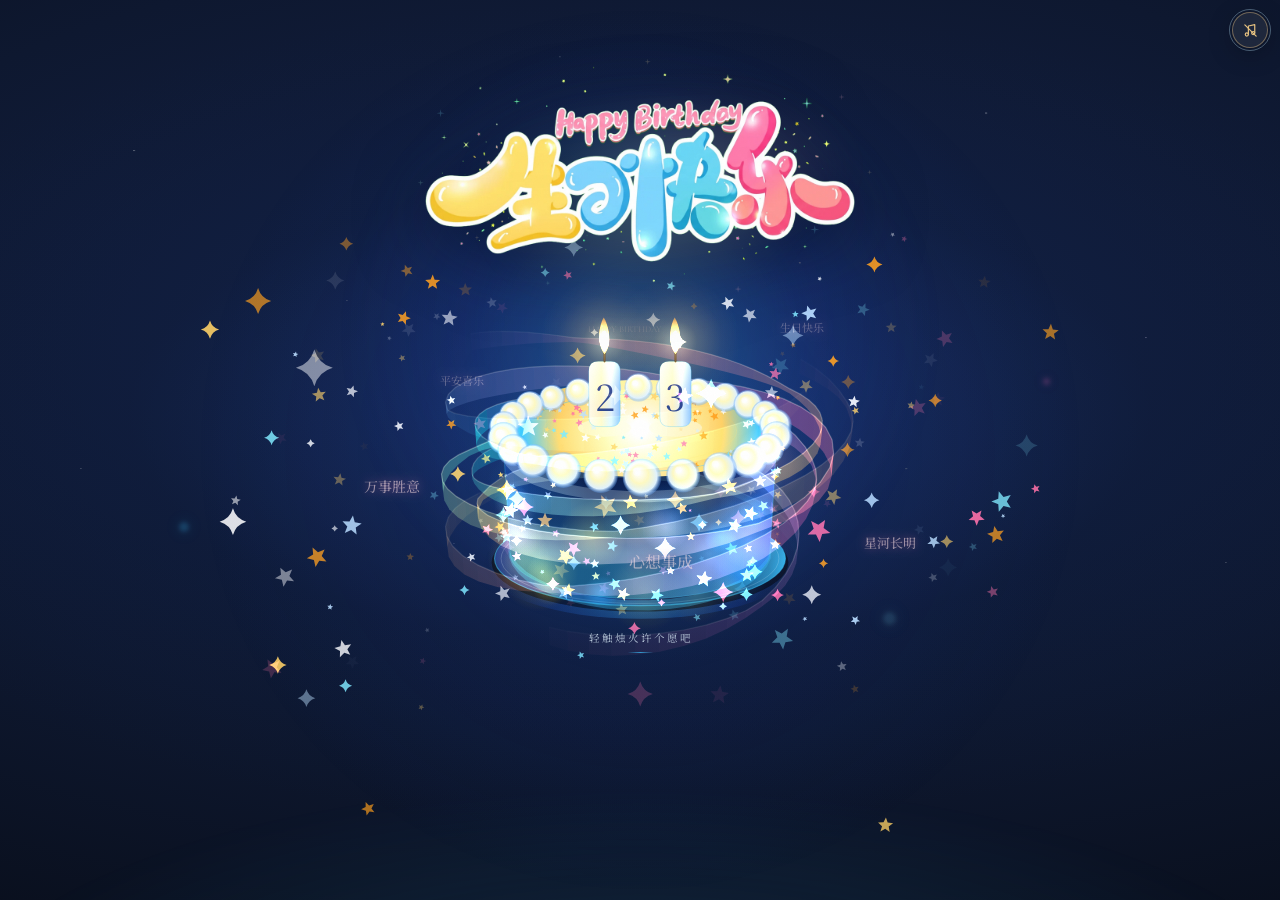
==== index.html @ b51e4e2a "贺卡改为与星空同色系的明艳多彩样式 奶油底叠青、粉、紫、金四色柔光，外圈改成青→粉→金渐变描边， 标题用深蓝→紫→品红渐变字，日期、分隔线与贴纸投影同步换色。  Co-Authored-By: Cla" ====
<!doctype html>
<html lang="zh-CN">
  <head>
    <meta charset="utf-8" />
    <meta
      name="viewport"
      content="width=device-width, initial-scale=1, viewport-fit=cover"
    />
    <meta name="theme-color" content="#111726" />
    <title>生日快乐</title>
    <link
      rel="icon"
      href="data:image/svg+xml,%3Csvg xmlns='http://www.w3.org/2000/svg' viewBox='0 0 64 64'%3E%3Crect width='64' height='64' rx='14' fill='%231A2238'/%3E%3Cpath d='M32 12c2.4 12 6.6 16.2 18.6 18.6C38.6 33 34.4 37.2 32 49.2 29.6 37.2 25.4 33 13.4 30.6 25.4 28.2 29.6 24 32 12Z' fill='%23FFD166'/%3E%3C/svg%3E"
    />
    <link rel="stylesheet" href="css/style.css" />
    <style>
      /* ── 独立试作页：3D 星河丝带蛋糕 ───────────────────────── */

      /* 字体全部本地打包（只含页面实际用到的字），国内无需访问 Google Fonts */
      @font-face {
        font-family: "Cormorant Garamond";
        src: url("assets/fonts/cormorant-garamond-latin.woff2") format("woff2");
        font-weight: 400 600;
        font-style: normal;
        font-display: swap;
      }
      @font-face {
        font-family: "Cormorant Garamond";
        src: url("assets/fonts/cormorant-garamond-italic.woff2") format("woff2");
        font-weight: 400 600;
        font-style: italic;
        font-display: swap;
      }
      /* 可见汉字子集里没有数字，数字单独再打一份（等高 lining 数字），
         否则会回退到 Cormorant 的旧式数字，「2」会明显比「3」小 */
      @font-face {
        font-family: "Noto Serif SC";
        src: url("assets/fonts/noto-serif-sc-visible.woff2") format("woff2");
        font-weight: 400;
        font-style: normal;
        font-display: swap;
        unicode-range: U+0020, U+3002, U+4E00, U+4E07, U+4E2A, U+4E50, U+4E5F,
          U+4E8B, U+4EE5, U+4F60, U+4F9D, U+505A, U+507F, U+5149, U+5174,
          U+53BB, U+53D1, U+5427, U+559C, U+5728, U+5730, U+5929, U+5982,
          U+5A9A, U+5B89, U+5BB9, U+5C65, U+5C81, U+5E73, U+5F88, U+5FC3,
          U+5FEB, U+60C5, U+60F3, U+610F, U+613F, U+6210, U+62B5, U+65B0,
          U+65B9, U+65E5, U+65E7, U+660E, U+661F, U+6B65, U+6BCF, U+6CB3,
          U+6D3B, U+706B, U+70C8, U+70DB, U+70ED, U+7136, U+751F, U+7684,
          U+795D, U+7B11, U+80DC, U+80FD, U+81EA, U+89E6, U+8BA4, U+8BB8,
          U+8BC6, U+8F7B, U+8FBE, U+8FD8, U+9042, U+90FD, U+91CD, U+957F,
          U+95EA, U+987A, U+9AD8, U+9C9C, U+FF01, U+FF0C, U+FF1B;
      }
      @font-face {
        font-family: "Noto Serif SC";
        src: url("assets/fonts/noto-serif-sc-visible.woff2") format("woff2");
        font-weight: 500;
        font-style: normal;
        font-display: swap;
        unicode-range: U+0020, U+3002, U+4E00, U+4E07, U+4E2A, U+4E50, U+4E5F,
          U+4E8B, U+4EE5, U+4F60, U+4F9D, U+505A, U+507F, U+5149, U+5174,
          U+53BB, U+53D1, U+5427, U+559C, U+5728, U+5730, U+5929, U+5982,
          U+5A9A, U+5B89, U+5BB9, U+5C65, U+5C81, U+5E73, U+5F88, U+5FC3,
          U+5FEB, U+60C5, U+60F3, U+610F, U+613F, U+6210, U+62B5, U+65B0,
          U+65B9, U+65E5, U+65E7, U+660E, U+661F, U+6B65, U+6BCF, U+6CB3,
          U+6D3B, U+706B, U+70C8, U+70DB, U+70ED, U+7136, U+751F, U+7684,
          U+795D, U+7B11, U+80DC, U+80FD, U+81EA, U+89E6, U+8BA4, U+8BB8,
          U+8BC6, U+8F7B, U+8FBE, U+8FD8, U+9042, U+90FD, U+91CD, U+957F,
          U+95EA, U+987A, U+9AD8, U+9C9C, U+FF01, U+FF0C, U+FF1B;
      }
      @font-face {
        font-family: "Noto Serif SC";
        src: url("assets/fonts/noto-serif-sc-digits.woff2") format("woff2");
        font-weight: 400;
        font-style: normal;
        font-display: swap;
        unicode-range: U+0030-0039;
      }
      @font-face {
        font-family: "Noto Serif SC";
        src: url("assets/fonts/noto-serif-sc-digits.woff2") format("woff2");
        font-weight: 500;
        font-style: normal;
        font-display: swap;
        unicode-range: U+0030-0039;
      }

      body.theme-night {
        background: #070b14;
      }

      /* 默认：原始代码的深海星河色系 */
      .scene--star {
        background:
          radial-gradient(
            95% 62% at 50% 46%,
            rgba(30, 64, 140, 0.42) 0%,
            rgba(13, 29, 64, 0.28) 42%,
            transparent 74%
          ),
          radial-gradient(
            135% 85% at 50% 38%,
            #15234a 0%,
            #0e1830 52%,
            #070b14 100%
          );
      }
      .scene--star .night-glow {
        background: radial-gradient(
          circle,
          rgba(56, 189, 248, 0.2) 0%,
          rgba(29, 78, 216, 0.1) 38%,
          transparent 68%
        );
      }
      .scene--star .night-horizon {
        background: radial-gradient(
          ellipse at 50% 100%,
          rgba(56, 189, 248, 0.14),
          transparent 64%
        );
      }
      .scene--star .bokeh--a {
        background: rgba(56, 189, 248, 0.5);
        box-shadow: 0 0 18px rgba(56, 189, 248, 0.4);
      }
      .scene--star .bokeh--b {
        background: rgba(255, 105, 180, 0.45);
        box-shadow: 0 0 16px rgba(255, 105, 180, 0.35);
      }
      .scene--star .bokeh--c {
        background: rgba(125, 223, 242, 0.35);
        box-shadow: 0 0 22px rgba(125, 223, 242, 0.3);
      }

      .scene--star .finale-title--art {
        position: relative;
        isolation: isolate;
        display: block;
        width: min(88vw, 372px);
        margin: 0;
        line-height: 0;
        letter-spacing: 0;
        text-indent: 0;
        text-shadow: none;
        color: transparent;
        filter: drop-shadow(0 12px 34px rgba(5, 12, 30, 0.55));
        pointer-events: auto;
        transform: translate3d(
          calc(var(--tp-x, 0px) * 0.6),
          calc(var(--tp-y, 0px) * 0.6),
          0
        );
        transition: transform 0.45s cubic-bezier(0.22, 1, 0.36, 1);
        will-change: transform;
      }
      .scene--star .finale-title--art img {
        position: relative;
        z-index: 1;
        display: block;
        width: 100%;
        height: auto;
        -webkit-user-drag: none;
        user-select: none;
        animation: titleFloat 7.5s ease-in-out infinite;
      }
      .scene--star .finale-title--art .title-glow {
        position: absolute;
        left: 50%;
        top: 52%;
        width: 124%;
        height: 128%;
        transform: translate(-50%, -50%);
        z-index: 0;
        pointer-events: none;
        background:
          radial-gradient(
            46% 46% at 50% 50%,
            rgba(123, 223, 242, 0.2),
            transparent 70%
          ),
          radial-gradient(
            38% 40% at 63% 46%,
            rgba(255, 182, 193, 0.16),
            transparent 72%
          ),
          radial-gradient(
            40% 34% at 50% 70%,
            rgba(255, 231, 163, 0.12),
            transparent 74%
          );
        filter: blur(14px);
        animation: titleGlow 8s ease-in-out infinite;
      }
      .scene--star .finale-title--art .title-sparks {
        position: absolute;
        inset: -8% -5%;
        z-index: 2;
        pointer-events: none;
      }
      .title-sparks i {
        position: absolute;
        left: var(--x);
        top: var(--y);
        width: var(--s, 7px);
        height: var(--s, 7px);
        background: var(--c, #7bdff2);
        clip-path: polygon(
          50% 0%,
          58% 42%,
          100% 50%,
          58% 58%,
          50% 100%,
          42% 58%,
          0% 50%,
          42% 42%
        );
        filter: drop-shadow(0 0 5px var(--c, #7bdff2));
        opacity: 0.2;
        translate: calc(var(--tp-x, 0px) * 1.7) calc(var(--tp-y, 0px) * 1.7);
        transition: translate 0.5s cubic-bezier(0.22, 1, 0.36, 1);
        animation: titleSpark var(--t, 4.4s) ease-in-out var(--d, 0s) infinite;
      }
      .finale-title--art.is-sparking .title-sparks i {
        animation: titleSparkBurst 0.9s ease-out both;
      }
      .scene--star .starfield {
        transform: translate3d(
            calc(var(--mx, 0) * 6px),
            calc(var(--my, 0) * 6px),
            0
          )
          scale(1.04);
        transition: transform 0.6s cubic-bezier(0.22, 1, 0.36, 1);
        will-change: transform;
      }

      @keyframes titleFloat {
        0%,
        100% {
          transform: translateY(0) rotate(-0.25deg);
        }
        50% {
          transform: translateY(-4px) rotate(0.25deg);
        }
      }
      @keyframes titleGlow {
        0%,
        100% {
          opacity: 0.72;
          transform: translate(-50%, -50%) scale(0.98);
        }
        50% {
          opacity: 1;
          transform: translate(-50%, -51%) scale(1.06);
        }
      }
      @keyframes titleSpark {
        0%,
        100% {
          opacity: 0.15;
          scale: 0.55;
        }
        50% {
          opacity: 1;
          scale: 1;
        }
      }
      @keyframes titleSparkBurst {
        0% {
          opacity: 1;
          scale: 1.7;
        }
        100% {
          opacity: 0.2;
          scale: 0.65;
        }
      }
      @media (min-width: 760px) {
        .scene--star .finale-title--art {
          width: min(46vw, 430px);
        }
      }
      .scene--star .blow-hint {
        color: rgba(224, 242, 254, 0.8);
      }
      .scene--star .blow-hint::after {
        background: linear-gradient(
          90deg,
          transparent,
          rgba(56, 189, 248, 0.75),
          transparent
        );
      }

      .star-topbar {
        position: fixed;
        z-index: 52;
        top: calc(var(--safe-top) + 14px);
        left: 0;
        right: 0;
        display: flex;
        align-items: center;
        justify-content: space-between;
        padding: 0 clamp(16px, 5vw, 28px);
        pointer-events: none;
      }
      .star-topbar > * {
        pointer-events: auto;
      }

      .star-back {
        display: inline-flex;
        align-items: center;
        gap: 6px;
        padding: 6px 2px;
        color: rgba(186, 230, 253, 0.66);
        font-size: 10.5px;
        letter-spacing: 0.16em;
        text-decoration: none;
        -webkit-tap-highlight-color: transparent;
        transition: color 0.35s;
      }
      .star-back:hover {
        color: #e0f2fe;
      }

      .star-badge {
        font-family: var(--serif);
        font-style: italic;
        font-size: 10px;
        letter-spacing: 0.24em;
        color: rgba(125, 211, 252, 0.45);
        user-select: none;
      }

      /* 香槟金版：index.html?theme=gold */
      .cake-gold .scene--star {
        background:
          radial-gradient(
            95% 62% at 50% 46%,
            rgba(64, 55, 72, 0.55) 0%,
            rgba(32, 40, 64, 0.35) 42%,
            transparent 74%
          ),
          radial-gradient(
            135% 85% at 50% 38%,
            #2a3554 0%,
            #1a2238 52%,
            #111726 100%
          );
      }
      .cake-gold .scene--star .night-glow {
        background: radial-gradient(
          circle,
          rgba(255, 209, 102, 0.22) 0%,
          rgba(230, 194, 128, 0.09) 38%,
          transparent 68%
        );
      }
      .cake-gold .scene--star .night-horizon {
        background: radial-gradient(
          ellipse at 50% 100%,
          rgba(255, 196, 110, 0.13),
          transparent 64%
        );
      }
      .cake-gold .scene--star .bokeh--a {
        background: rgba(255, 209, 102, 0.5);
        box-shadow: 0 0 18px rgba(255, 209, 102, 0.4);
      }
      .cake-gold .scene--star .bokeh--b {
        background: rgba(243, 232, 255, 0.5);
        box-shadow: 0 0 16px rgba(243, 232, 255, 0.35);
      }
      .cake-gold .scene--star .bokeh--c {
        background: rgba(230, 194, 128, 0.35);
        box-shadow: 0 0 22px rgba(230, 194, 128, 0.3);
      }

      .cake-gold .scene--star .blow-hint {
        color: rgba(255, 240, 210, 0.82);
      }
      .cake-gold .scene--star .blow-hint::after {
        background: linear-gradient(
          90deg,
          transparent,
          rgba(255, 209, 102, 0.75),
          transparent
        );
      }
      .cake-gold .star-back {
        color: rgba(243, 226, 185, 0.66);
      }
      .cake-gold .star-back:hover {
        color: #ffe9b8;
      }
      .cake-gold .star-badge {
        color: rgba(230, 194, 128, 0.5);
      }

      .cake-canvas {
        position: absolute;
        inset: 0;
        z-index: 3;
        width: 100%;
        height: 100%;
        touch-action: none;
        cursor: grab;
        -webkit-tap-highlight-color: transparent;
        transition: opacity 0.7s ease;
      }
      /* 贺卡挡住了蛋糕时，让蛋糕淡出，只留下画面里的星空 */
      .scene--star .cake-canvas.is-tucked {
        opacity: 0;
      }

      /* 右上角的音乐开关：第一次触摸页面时音乐自动响起 */
      .music-toggle {
        position: absolute;
        z-index: 20;
        top: calc(var(--safe-top, 0px) + 12px);
        right: 12px;
        display: grid;
        place-items: center;
        width: 36px;
        height: 36px;
        padding: 0;
        border: 1px solid rgba(186, 230, 253, 0.22);
        border-radius: 50%;
        background: rgba(12, 24, 48, 0.42);
        color: rgba(224, 242, 254, 0.82);
        -webkit-backdrop-filter: blur(8px);
        backdrop-filter: blur(8px);
        cursor: pointer;
        transition: color 0.3s ease, border-color 0.3s ease,
          background 0.3s ease;
      }
      .music-toggle:hover {
        color: #ffe7a3;
        border-color: rgba(255, 231, 163, 0.4);
      }
      .music-toggle svg {
        display: block;
        width: 17px;
        height: 17px;
      }
      .music-toggle .icon-on {
        display: none;
      }
      .music-toggle.is-on {
        color: #ffe7a3;
        border-color: rgba(255, 231, 163, 0.45);
        background: rgba(24, 38, 66, 0.55);
      }
      .music-toggle.is-on .icon-off {
        display: none;
      }
      .music-toggle.is-on .icon-on {
        display: block;
      }
      .music-toggle.is-on::after {
        content: "";
        position: absolute;
        inset: -4px;
        border-radius: 50%;
        border: 1px solid rgba(255, 231, 163, 0.4);
        animation: musicPulse 2.4s ease-out infinite;
        pointer-events: none;
      }
      /* 自动播放被浏览器拦下：意图是开的，但还没出声，用冷色呼吸圈提示轻触 */
      .music-toggle.is-pending {
        color: rgba(224, 242, 254, 0.92);
        border-color: rgba(186, 230, 253, 0.48);
      }
      .music-toggle.is-pending::after {
        content: "";
        position: absolute;
        inset: -4px;
        border-radius: 50%;
        border: 1px solid rgba(186, 230, 253, 0.35);
        animation: musicPulse 2.4s ease-out infinite;
        pointer-events: none;
      }
      @keyframes musicPulse {
        0% {
          transform: scale(0.92);
          opacity: 0.75;
        }
        100% {
          transform: scale(1.4);
          opacity: 0;
        }
      }
      .cake-canvas:active {
        cursor: grabbing;
      }

      .star-inner {
        justify-content: flex-start;
        gap: 0;
        pointer-events: none;
      }

      .star-inner .finale-head {
        padding-top: 2px;
        flex: 0 0 auto;
      }

      .star-inner .blow-hint {
        position: absolute;
        left: 50%;
        top: 68%;
        z-index: 8;
        margin: 0;
        transform: translateX(-50%);
        white-space: nowrap;
        pointer-events: auto;
      }
      .scene--star.is-blown .blow-hint {
        transform: translate(-50%, 8px);
      }

      .star-inner .wish-card {
        position: absolute;
        left: 50%;
        bottom: 0;
        transform: translateX(-50%);
        margin: 0;
        pointer-events: auto;
        width: min(90%, 390px);
      }

      .scene--star.is-card .wish-card {
        max-height: min(520px, 68vh);
        overflow-y: auto;
        overscroll-behavior: contain;
        scrollbar-width: none;
      }
      .scene--star.is-card .wish-card::-webkit-scrollbar {
        display: none;
      }

      /* 贺卡顶部的三张贴纸小照片，像随手贴在卡片上的装饰 */
      .wish-card .wish-photos {
        display: flex;
        align-items: flex-end;
        justify-content: center;
        height: clamp(106px, 28.6vw, 134px);
        margin: 0 auto clamp(11px, 2.8vw, 15px);
      }
      .wish-card .wish-photos img {
        display: block;
        height: 100%;
        width: auto;
        -webkit-user-drag: none;
        user-select: none;
        filter: drop-shadow(0 5px 10px rgba(92, 66, 32, 0.24));
      }
      .wish-card .wish-photos img:nth-child(1) {
        transform: rotate(-8deg) translate(-10px, 14px);
        z-index: 1;
        margin-right: -7px;
      }
      .wish-card .wish-photos img:nth-child(2) {
        height: 110%;
        transform: rotate(1.5deg) translateY(-4px);
        z-index: 3;
      }
      .wish-card .wish-photos img:nth-child(3) {
        transform: rotate(9deg) translate(10px, 16px);
        z-index: 2;
        margin-left: -7px;
      }
      .scene--finale.is-card .wish-photos {
        animation-delay: 0.42s;
      }

      /* ── 贺卡换成星河配色：奶油底 + 青 / 粉 / 金三色流光 ──────────
         与页面里的星空、丝带、蛋糕用的是同一套颜色，整体更明艳 */
      .scene--star .wish-card-inner {
        border: 1.5px solid transparent;
        border-radius: 14px;
        color: #2a3557;
        background:
          radial-gradient(
            circle at 7% 11%,
            rgba(255, 209, 102, 0.95) 0 1.5px,
            transparent 2.2px
          ),
          radial-gradient(
            circle at 93% 9%,
            rgba(123, 223, 242, 0.95) 0 1.4px,
            transparent 2.1px
          ),
          radial-gradient(
            circle at 5% 90%,
            rgba(255, 112, 166, 0.9) 0 1.3px,
            transparent 2px
          ),
          radial-gradient(
            circle at 95% 86%,
            rgba(255, 209, 102, 0.9) 0 1.5px,
            transparent 2.2px
          ),
          radial-gradient(
            120% 90% at 8% -8%,
            rgba(123, 223, 242, 0.56),
            transparent 58%
          ),
          radial-gradient(
            115% 85% at 96% 4%,
            rgba(255, 112, 166, 0.46),
            transparent 55%
          ),
          radial-gradient(
            110% 80% at 0% 78%,
            rgba(167, 139, 250, 0.32),
            transparent 55%
          ),
          radial-gradient(
            135% 100% at 50% 108%,
            rgba(255, 209, 102, 0.5),
            transparent 62%
          ),
          linear-gradient(160deg, #ffffff 0%, #f3faff 48%, #fff6ea 100%),
          linear-gradient(
            135deg,
            #7bdff2 0%,
            #ff70a6 38%,
            #ffd166 68%,
            #7bdff2 100%
          );
        background-clip: padding-box, padding-box, padding-box, padding-box,
          padding-box, padding-box, padding-box, padding-box, padding-box,
          border-box;
        box-shadow:
          0 26px 62px rgba(3, 10, 30, 0.52),
          0 0 0 1px rgba(255, 255, 255, 0.55) inset,
          0 0 42px rgba(56, 189, 248, 0.22),
          0 0 74px rgba(255, 112, 166, 0.14);
      }
      /* 内圈细线从金线换成淡蓝紫，避免和新的彩色描边打架 */
      .scene--star .wish-card-inner::before {
        inset: 8px;
        border-radius: 9px;
        border-color: rgba(90, 140, 210, 0.24);
      }
      /* 扫光带一点青蓝，不再只是纯白 */
      .scene--star .wish-card-inner::after {
        background: linear-gradient(
          90deg,
          transparent,
          rgba(255, 255, 255, 0.62),
          rgba(189, 224, 254, 0.38),
          transparent
        );
      }

      .scene--star .wish-eyebrow {
        color: transparent;
        background: linear-gradient(
          90deg,
          #0089b0 0%,
          #e8458e 52%,
          #c98a00 100%
        );
        -webkit-background-clip: text;
        background-clip: text;
      }
      .scene--star .wish-title {
        color: transparent;
        background: linear-gradient(
          100deg,
          #1d3a8a 0%,
          #6d28d9 46%,
          #db2777 100%
        );
        -webkit-background-clip: text;
        background-clip: text;
        filter: drop-shadow(0 1px 0 rgba(255, 255, 255, 0.9));
      }
      .scene--star .wish-date {
        color: #0369a1;
      }
      .scene--star .wish-rule {
        width: 58px;
        background: linear-gradient(
          90deg,
          transparent,
          #7bdff2 20%,
          #ff70a6 55%,
          #ffd166 82%,
          transparent
        );
      }
      .scene--star .wish-lines p {
        color: #3c4a6e;
      }

      /* 贴纸与落款的投影也换成冷色，和星空底更协调 */
      .scene--star .wish-card .wish-photos img {
        filter: drop-shadow(0 6px 12px rgba(24, 54, 120, 0.28));
      }

      /* 去掉署名后，用一枚小小的金色分隔收尾 */
      .wish-card .wish-ornament {
        display: block;
        position: relative;
        width: 104px;
        height: 8px;
        margin: 13px auto 0;
        background: radial-gradient(
            circle,
            rgba(174, 124, 54, 0.85) 0 1.6px,
            rgba(174, 124, 54, 0) 2px
          )
          center/6px 6px no-repeat;
      }
      .wish-card .wish-ornament::before,
      .wish-card .wish-ornament::after {
        content: "";
        position: absolute;
        top: 50%;
        width: 40px;
        height: 1px;
        background: linear-gradient(
          90deg,
          rgba(185, 138, 71, 0),
          rgba(185, 138, 71, 0.55)
        );
      }
      .wish-card .wish-ornament::before {
        left: 0;
      }
      .wish-card .wish-ornament::after {
        right: 0;
        transform: scaleX(-1);
      }
      .scene--finale.is-card .wish-ornament {
        animation-delay: 1.2s;
      }
      /* 星河版贺卡的收尾分隔：粉色亮点 + 青蓝细线 */
      .scene--star .wish-card .wish-ornament {
        background: radial-gradient(
            circle,
            rgba(255, 112, 166, 0.9) 0 1.6px,
            rgba(255, 112, 166, 0) 2px
          )
          center/6px 6px no-repeat;
      }
      .scene--star .wish-card .wish-ornament::before,
      .scene--star .wish-card .wish-ornament::after {
        background: linear-gradient(
          90deg,
          rgba(123, 223, 242, 0),
          rgba(123, 223, 242, 0.75)
        );
      }

      /* 正文保持居中；底部留出落款的位置，像信末签名一样自然错开 */
      .wish-card .wish-card-inner {
        padding-bottom: calc(
          clamp(17px, 4.4vw, 24px) + clamp(50px, 16vw, 62px)
        );
      }

      /* 右下角的手绘头像，当作落款 */
      .wish-card .wish-signature {
        position: absolute;
        right: 11px;
        bottom: 14px;
        width: clamp(56px, 17vw, 68px);
        height: auto;
        pointer-events: none;
      }
      .wish-card .wish-signature img {
        display: block;
        width: 100%;
        height: auto;
        transform: rotate(-7deg);
        opacity: 0.9;
        filter: drop-shadow(0 1px 1px rgba(120, 92, 48, 0.1));
      }
      .scene--finale.is-card .wish-signature {
        animation-delay: 1.16s;
      }

      @media (max-width: 640px) {
        /* 手机上贺卡整体上移一点，离底部水印更从容 */
        .star-inner .wish-card {
          bottom: 12px;
        }
      }

      @media (max-height: 600px) {
        .star-inner .blow-hint {
          top: 68%;
          font-size: 9px;
        }
        .wish-card .wish-photos {
          height: clamp(77px, 21vw, 95px);
          margin-bottom: 8px;
        }
        .scene--star.is-card .wish-card {
          max-height: min(430px, 74vh);
        }
        .star-badge {
          display: none;
        }
      }

      @media (max-width: 360px) {
        .star-badge {
          display: none;
        }
        .star-inner .blow-hint {
          font-size: 9px;
          letter-spacing: 0.12em;
        }
        .scene--star.is-card .wish-card {
          width: 94%;
        }
      }

      @media (prefers-reduced-motion: reduce) {
        .cake-canvas {
          cursor: default;
        }
      }
    </style>
  </head>

  <body class="theme-night">
    <div class="app">
      <section
        class="scene scene--finale scene--star"
        id="finale"
        data-theme="night"
      >
        <div class="scene-bg finale-bg" aria-hidden="true">
          <div class="night-glow"></div>
          <div class="starfield"></div>
          <div class="bokeh bokeh--a"></div>
          <div class="bokeh bokeh--b"></div>
          <div class="bokeh bokeh--c"></div>
          <div class="night-horizon"></div>
        </div>

        <canvas
          class="cake-canvas"
          id="cakeCanvas"
          aria-label="可以拖动旋转的三维星河生日蛋糕，轻触可以为蜡烛许愿"
        ></canvas>

        <button
          class="music-toggle"
          id="musicToggle"
          type="button"
          aria-label="播放音乐"
          aria-pressed="false"
        >
          <svg
            class="icon-off"
            viewBox="0 0 24 24"
            fill="none"
            stroke="currentColor"
            stroke-width="1.7"
            stroke-linecap="round"
            stroke-linejoin="round"
            aria-hidden="true"
          >
            <path d="M9 17.4V5.6l9-1.8v11.6" />
            <circle cx="6.8" cy="17.6" r="2.2" />
            <circle cx="15.8" cy="15.6" r="2.2" />
            <line x1="4" y1="4" x2="20" y2="20" />
          </svg>
          <svg
            class="icon-on"
            viewBox="0 0 24 24"
            fill="none"
            stroke="currentColor"
            stroke-width="1.7"
            stroke-linecap="round"
            stroke-linejoin="round"
            aria-hidden="true"
          >
            <path d="M9 17.4V5.6l9-1.8v11.6" />
            <circle cx="6.8" cy="17.6" r="2.2" />
            <circle cx="15.8" cy="15.6" r="2.2" />
          </svg>
        </button>

        <div class="scene-inner finale-inner star-inner">
          <header class="finale-head">
            <h2 class="finale-title finale-title--art">
              <span class="title-glow" aria-hidden="true"></span>
              <img
                src="assets/photos/hbfont-title.webp?v=2"
                alt="生日快乐"
                width="1100"
                height="556"
                decoding="async"
              />
              <span class="title-sparks" aria-hidden="true">
                <i style="--x: 7%; --y: 24%; --s: 8px; --c: #7bdff2; --d: 0s; --t: 4.2s"></i>
                <i style="--x: 92%; --y: 18%; --s: 6px; --c: #ffb6c1; --d: -1.1s; --t: 5s"></i>
                <i style="--x: 15%; --y: 74%; --s: 5px; --c: #ffe7a3; --d: -2.4s; --t: 4.6s"></i>
                <i style="--x: 86%; --y: 70%; --s: 9px; --c: #7bdff2; --d: -0.6s; --t: 5.4s"></i>
                <i style="--x: 51%; --y: 4%; --s: 6px; --c: #ffe7a3; --d: -3.2s; --t: 4.8s"></i>
                <i style="--x: 30%; --y: 92%; --s: 5px; --c: #9af5d0; --d: -1.7s; --t: 5.2s"></i>
                <i style="--x: 70%; --y: 94%; --s: 7px; --c: #ffb6c1; --d: -2.9s; --t: 4.4s"></i>
                <i style="--x: 3%; --y: 52%; --s: 6px; --c: #9af5d0; --d: -0.4s; --t: 5.6s"></i>
                <i style="--x: 98%; --y: 48%; --s: 5px; --c: #ffe7a3; --d: -3.6s; --t: 4.9s"></i>
              </span>
            </h2>
          </header>

          <button class="blow-hint" id="blowHint" type="button">
            轻触烛火许个愿吧
          </button>

          <div class="wish-card" id="wishCard">
            <div class="wish-card-inner">
              <div class="wish-photos" aria-hidden="true">
                <img src="assets/photos/sticker-1.webp" alt="" />
                <img src="assets/photos/sticker-2.webp" alt="" />
                <img src="assets/photos/sticker-3.webp" alt="" />
              </div>
              <p class="wish-eyebrow">Happy Birthday</p>
              <p class="wish-title">生日快乐</p>
              <p class="wish-date" data-birthday>2026.10.20</p>
              <span class="wish-rule" aria-hidden="true"></span>
              <div class="wish-lines">
                <p>愿你新的一岁，步履依然自在，笑容依旧明媚；</p>
                <p>想去的地方都顺遂抵达，想做的事情都如愿以偿。</p>
                <p>23岁的每一天都鲜活热烈，闪闪发光！</p>
                <p>很高兴重新认识你。</p>
                <p>也很高兴，还能祝你生日快乐。</p>
              </div>
              <span class="wish-ornament" aria-hidden="true"></span>
              <span class="wish-signature" aria-hidden="true">
                <img src="assets/photos/signature-avatar.png?v=2" alt="" />
              </span>
            </div>
          </div>
        </div>
      </section>
    </div>

    <div class="grain" aria-hidden="true"></div>

    <script src="js/config.js"></script>
    <script src="js/audio.js"></script>
    <script>
      /* ============================================================
         3D 星河丝带蛋糕
         —— 圆柱蛋糕体 + 双数字蜡烛 + 环绕流光丝带 + 3D 星屑
         ============================================================ */
      (function () {
        "use strict";

        var cfg = window.BIRTHDAY_CONFIG || {};

        document.querySelectorAll('[data-name="her"]').forEach(function (el) {
          el.textContent = cfg.herName || "亲爱的你";
        });
        document.querySelectorAll('[data-name="you"]').forEach(function (el) {
          el.textContent = cfg.yourName || "永远爱你的人";
        });
        document.querySelectorAll("[data-birthday]").forEach(function (el) {
          el.textContent = cfg.birthdayLabel || "2026.10.20";
        });

        var canvas = document.getElementById("cakeCanvas");
        var ctx = canvas.getContext("2d");
        var scene = document.getElementById("finale");
        var hint = document.getElementById("blowHint");

        var W = 0;
        var H = 0;
        var DPR = 1;
        var small = false;
        var reduce =
          window.matchMedia &&
          window.matchMedia("(prefers-reduced-motion: reduce)").matches;

        /* ── 蛋糕的三个世界坐标参数 ───────────────────────────── */
        var CAKE_RADIUS = 132;
        var CAKE_TOP_Y = -22;
        var CAKE_BOTTOM_Y = 112;
        var FOV = 620;

        /* ── 两套色板 ─────────────────────────────────────────
           默认「深海星河」＝原始代码的配色；
           加 ?theme=gold 可切回香槟金版。
           ──────────────────────────────────────────────────── */

        var THEME_OCEAN = {
          bodyEdge: "#17439A",
          bodyShade: "#0A1B3D",
          bodyDeep: "#061539",
          bodyWarmEdge: "#1E3A8A",
          bodyGlow: "#1D4ED8",
          bodyStroke: "rgba(56,189,248,.28)",

          topInner: "#FFF3B0",
          topMid: "#FFD166",
          topOuter: "#38BDF8",
          frostingBase: "#E0F2FE",
          topBlown: ["#BAE6FD", "#0284C7", "#1E3A8A"],

          glowLit: "rgba(56,189,248,.22)",
          glowDim: "rgba(29,78,216,.13)",
          glowMid: "rgba(29,78,216,.07)",
          glowEnd: "rgba(29,78,216,0)",

          floor0: "rgba(56,189,248,.38)",
          floor1: "rgba(29,78,216,.16)",

          plateEdge: "rgba(56,189,248,.55)",
          plate0: "#1E3A8A",
          plate1: "#0D2B6B",
          plate2: "#061539",
          plateWarm: "#38BDF8",
          plateHighlight: "rgba(224,242,254,.22)",

          bleedLit: "rgba(56,189,248,.40)",
          bleedDim: "rgba(56,189,248,.14)",
          bleedMid: "rgba(29,78,216,.12)",
          bleedBottom: "rgba(56,189,248,.42)",

          bandTop: "rgba(224,242,254,.26)",
          bandTopEdge: "rgba(255,255,255,.50)",
          bandBottom: "rgba(56,189,248,.34)",
          bandBottomEdge: "rgba(125,211,252,.62)",

          ring1: "rgba(56,189,248,.40)",
          ring2: "rgba(255,209,102,.22)",

          ribbons: [
            [0, 229, 255],
            [255, 209, 102],
            [255, 105, 180],
            [56, 189, 248],
          ],
          stars: [
            "#FFD166",
            "#FF9F1C",
            "#FF70A6",
            "#7BDFF2",
            "#FFFFFF",
            "#BDE0FE",
          ],

          puffLit: ["#FFFFFF", "#FEF9C3", "#E0F2FE", "rgba(96,165,250,.25)"],
          puffDim: ["#F8FAFC", "#BAE6FD", "rgba(30,58,138,.25)"],

          nebulaA: "56,189,248",
          nebulaB: "255,182,193",
          nebulaC: "250,204,21",

          wordColor: "255,228,230",
          wordShadow: "rgba(244,114,182,.8)",

          candleBody: ["#FFFBEB", "#FEF3C7", "#E0F2FE", "#93C5FD"],
          candleNumeral: "rgba(30,58,138,.92)",
          candleStroke: "rgba(56,189,248,.35)",

          flash0: "224,242,254",
          flash1: "56,189,248",
        };

        var THEME_GOLD = {
          bodyEdge: "#2A3859",
          bodyShade: "#101A30",
          bodyDeep: "#0B1220",
          bodyWarmEdge: "#2C2433",
          bodyGlow: "#6B512C",
          bodyStroke: "rgba(230,194,128,.24)",

          topInner: "#FFFDF5",
          topMid: "#FFEBC2",
          topOuter: "#E6C280",
          frostingBase: "#FDFBF7",
          topBlown: ["#F4EFE6", "#D8C7A8", "#9C8054"],

          glowLit: "rgba(255,209,102,.20)",
          glowDim: "rgba(230,194,128,.10)",
          glowMid: "rgba(230,194,128,.055)",
          glowEnd: "rgba(230,194,128,0)",

          floor0: "rgba(255,209,102,.24)",
          floor1: "rgba(230,194,128,.09)",

          plateEdge: "rgba(230,194,128,.52)",
          plate0: "#2C3A5C",
          plate1: "#141D32",
          plate2: "#0D1424",
          plateWarm: "#4A3A22",
          plateHighlight: "rgba(255,236,196,.18)",

          bleedLit: "rgba(255,226,160,.30)",
          bleedDim: "rgba(230,194,128,.10)",
          bleedMid: "rgba(230,194,128,.04)",
          bleedBottom: "rgba(255,209,102,.18)",

          bandTop: "rgba(253,251,247,.20)",
          bandTopEdge: "rgba(255,244,214,.50)",
          bandBottom: "rgba(230,194,128,.34)",
          bandBottomEdge: "rgba(255,231,176,.62)",

          ring1: "rgba(185,138,71,.34)",
          ring2: "rgba(185,138,71,.16)",

          ribbons: [
            [255, 209, 102],
            [230, 194, 128],
            [253, 251, 247],
            [243, 232, 255],
          ],
          stars: [
            "#FFD166",
            "#E6C280",
            "#F3E8FF",
            "#FFFFFF",
            "#FFEBC4",
            "#B98A47",
          ],

          puffLit: ["#FFFFFF", "#FFF6DD", "#FDFBF7", "rgba(230,194,128,.32)"],
          puffDim: ["#F7F3E9", "#DCCDB1", "rgba(140,112,70,.28)"],

          nebulaA: "255,209,102",
          nebulaB: "243,232,255",
          nebulaC: "230,194,128",

          wordColor: "246,229,193",
          wordShadow: "rgba(255,209,102,.55)",

          candleBody: ["#FFF9EA", "#FBE8C2", "#EFD19A", "#C9A263"],
          candleNumeral: "rgba(116,82,36,.92)",
          candleStroke: "rgba(150,112,56,.35)",

          flash0: "255,248,220",
          flash1: "255,209,102",
        };

        var useGold = /[?&]theme=gold\b/.test(window.location.search);
        var palette = useGold ? THEME_GOLD : THEME_OCEAN;

        if (useGold) document.body.classList.add("cake-gold");

        var words = [
          "生日快乐",
          "HAPPY BIRTHDAY",
          "平安喜乐",
          "万事胜意",
          "心想事成",
          "星河长明",
        ];

        /* ── 视角与状态 ──────────────────────────────────────── */
        var rotY = 0.4;
        var rotX = 0.36;
        var targetRotX = 0.36;
        var hintTop = -1;
        var hintHostTop = 0;

        function syncHintHost() {
          if (!hint) return;
          var host = hint.offsetParent;
          hintHostTop = host ? host.getBoundingClientRect().top : 0;
        }
        var dragging = false;
        var moved = 0;
        var lastX = 0;
        var lastY = 0;
        var dragVel = 0;

        var intro = 0.01;
        var cardEase = 0;
        var card = false;
        var wishCard = document.getElementById("wishCard");
        var cardTopPx = Infinity;

        function measureCardTop() {
          if (wishCard) cardTopPx = wishCard.getBoundingClientRect().top;
        }

        /* 贺卡是渐变的升起过程，连续采样几次，才知道蛋糕最后会不会被挡住 */
        function trackCardTop() {
          var t0 = performance.now();
          (function sample() {
            measureCardTop();
            if (performance.now() - t0 < 1800) requestAnimationFrame(sample);
          })();
        }
        var lit = true;
        var blown = false;
        var flameLevel = 1;
        var flash = 0;
        var time = 0;
        var lastT = 0;

        /* ── 场景对象 ────────────────────────────────────────── */
        var bodyStars = [];
        var nebula = [];
        var puffs = [];
        var sprinkles = [];
        var orbitStars = [];
        var orbitWords = [];
        var smoke = [];
        var fireworks = [];
        var candleTips = [];

        var RIBBONS = [
          {
            turns: 1.8,
            rStart: 156,
            rEnd: 190,
            yStart: 110,
            yEnd: -88,
            phase: 0.0,
            width: 13,
            speed: 0.7,
          },
          {
            turns: 1.6,
            rStart: 188,
            rEnd: 150,
            yStart: 92,
            yEnd: -72,
            phase: 2.1,
            width: 11,
            speed: 0.55,
          },
          {
            turns: 1.45,
            rStart: 148,
            rEnd: 204,
            yStart: 120,
            yEnd: -48,
            phase: 4.2,
            width: 10,
            speed: 0.8,
          },
          {
            turns: 1.3,
            rStart: 172,
            rEnd: 158,
            yStart: 58,
            yEnd: -96,
            phase: 1.1,
            width: 8,
            speed: 0.65,
          },
        ];

        /* ── 画布尺寸 ────────────────────────────────────────── */
        function resize() {
          W = window.innerWidth;
          H = window.innerHeight;
          DPR = Math.min(window.devicePixelRatio || 1, 2);
          canvas.width = Math.round(W * DPR);
          canvas.height = Math.round(H * DPR);
          canvas.style.width = W + "px";
          canvas.style.height = H + "px";
          ctx.setTransform(DPR, 0, 0, DPR, 0, 0);
          small = Math.min(W, H) < 430;
          buildScene();
          syncHintHost();
          measureCardTop();
        }

        /* ── 场景对象初始化 ──────────────────────────────────── */
        function buildScene() {
          bodyStars.length = 0;
          nebula.length = 0;
          puffs.length = 0;
          sprinkles.length = 0;
          orbitStars.length = 0;
          orbitWords.length = 0;

          var q = small ? 0.62 : 1;

          /* 蛋糕体上的星云光斑 */
          for (var i = 0; i < Math.round(80 * q); i++) {
            var theta = Math.random() * Math.PI * 2;
            nebula.push({
              x: Math.cos(theta) * CAKE_RADIUS * (0.88 + Math.random() * 0.12),
              y:
                CAKE_TOP_Y +
                8 +
                Math.random() * (CAKE_BOTTOM_Y - CAKE_TOP_Y - 14),
              z: Math.sin(theta) * CAKE_RADIUS * (0.88 + Math.random() * 0.12),
              radius: 13 + Math.random() * 24,
              tint: Math.random(),
              phase: Math.random() * Math.PI * 2,
            });
          }

          /* 蛋糕体上嵌着的五角星 / 钻石星 */
          for (var j = 0; j < Math.round(190 * q); j++) {
            var t2 = Math.random() * Math.PI * 2;
            var r2 = CAKE_RADIUS + (Math.random() - 0.3) * 6;
            bodyStars.push({
              x: Math.cos(t2) * r2,
              y:
                CAKE_TOP_Y +
                5 +
                Math.random() * (CAKE_BOTTOM_Y - CAKE_TOP_Y - 8),
              z: Math.sin(t2) * r2,
              size: 2.1 + Math.random() * 5.0,
              colorIdx: Math.floor(Math.random() * palette.stars.length),
              speed: 1.5 + Math.random() * 3.4,
              phase: Math.random() * Math.PI * 2,
              rot: Math.random() * Math.PI * 2,
              five: Math.random() > 0.32,
            });
          }

          /* 顶部一圈奶油裱花 */
          var puffCount = small ? 18 : 24;
          for (var k = 0; k < puffCount; k++) {
            var tk = (k / puffCount) * Math.PI * 2;
            puffs.push({
              x: Math.cos(tk) * (CAKE_RADIUS - 2),
              y: CAKE_TOP_Y - 3,
              z: Math.sin(tk) * (CAKE_RADIUS - 2),
              size: 13.8 + Math.random() * 2.1,
            });
          }

          /* 蛋糕顶面的金色糖星 */
          for (var m = 0; m < Math.round(100 * q); m++) {
            var am = Math.random() * Math.PI * 2;
            var dm = 12 + Math.sqrt(Math.random()) * (CAKE_RADIUS - 20);
            sprinkles.push({
              x: Math.cos(am) * dm,
              y: CAKE_TOP_Y - 1,
              z: Math.sin(am) * dm,
              size: 1.7 + Math.random() * 3.4,
              colorIdx: Math.floor(Math.random() * palette.stars.length),
              phase: Math.random() * Math.PI * 2,
            });
          }

          /* 环绕蛋糕的 3D 星屑 */
          for (var n = 0; n < Math.round(210 * q); n++) {
            orbitStars.push({
              theta: Math.random() * Math.PI * 2,
              dist: 145 + Math.random() * 230,
              y: -180 + Math.random() * 340,
              speedTheta:
                (0.002 + Math.random() * 0.005) *
                (Math.random() > 0.2 ? 1 : -1),
              speedY: -0.12 - Math.random() * 0.32,
              size: 2.0 + Math.random() * 6.2,
              colorIdx: Math.floor(Math.random() * palette.stars.length),
              phase: Math.random() * Math.PI * 2,
              rot: Math.random() * Math.PI * 2,
              five: Math.random() > 0.25,
            });
          }

          /* 环绕漂浮的祝词 */
          for (var p = 0; p < words.length; p++) {
            orbitWords.push({
              theta: (p / words.length) * Math.PI * 2,
              dist: small ? 150 + (p % 2) * 22 : 208 + (p % 2) * 34,
              y: -98 + p * 30,
              word: words[p],
              phase: Math.random() * Math.PI * 2,
            });
          }
        }

        /* ── 投影 ────────────────────────────────────────────── */
        function project(x, y, z, cx, cy, scale) {
          var cosY = Math.cos(rotY);
          var sinY = Math.sin(rotY);
          var rx = x * cosY - z * sinY;
          var rz = x * sinY + z * cosY;

          var cosX = Math.cos(rotX);
          var sinX = Math.sin(rotX);
          var ry = y * cosX - rz * sinX;
          var rz2 = y * sinX + rz * cosX;

          var depth = FOV + rz2 + 180;
          if (depth <= 10) return null;
          var p = (FOV / depth) * scale * intro;

          return {
            x: cx + rx * p,
            y: cy + ry * p,
            z: rz2,
            s: p,
          };
        }

        /* ── 基础图形 ────────────────────────────────────────── */
        function fiveStar(x, y, r, color, alpha, rotation) {
          if (r < 0.6 || alpha <= 0.02) return;
          var inner = r * 0.44;
          ctx.save();
          ctx.translate(x, y);
          ctx.rotate(rotation || 0);
          ctx.beginPath();
          for (var i = 0; i < 10; i++) {
            var rr = i % 2 === 0 ? r : inner;
            var a = (i * Math.PI) / 5 - Math.PI / 2;
            var px = Math.cos(a) * rr;
            var py = Math.sin(a) * rr;
            if (i === 0) ctx.moveTo(px, py);
            else ctx.lineTo(px, py);
          }
          ctx.closePath();
          ctx.globalAlpha = Math.max(0, Math.min(1, alpha));
          ctx.fillStyle = color;
          ctx.fill();
          ctx.restore();
        }

        function diamondStar(x, y, size, color, alpha) {
          if (size < 0.8 || alpha <= 0.02) return;
          var inner = size * 0.22;
          ctx.save();
          ctx.translate(x, y);
          ctx.beginPath();
          ctx.moveTo(0, -size);
          ctx.quadraticCurveTo(inner, -inner, size, 0);
          ctx.quadraticCurveTo(inner, inner, 0, size);
          ctx.quadraticCurveTo(-inner, inner, -size, 0);
          ctx.quadraticCurveTo(-inner, -inner, 0, -size);
          ctx.closePath();
          ctx.globalAlpha = Math.max(0, Math.min(1, alpha));
          ctx.fillStyle = color;
          ctx.fill();
          ctx.restore();
        }

        function roundRect(x, y, w, h, r) {
          r = Math.min(r, w / 2, h / 2);
          ctx.beginPath();
          ctx.moveTo(x + r, y);
          ctx.lineTo(x + w - r, y);
          ctx.quadraticCurveTo(x + w, y, x + w, y + r);
          ctx.lineTo(x + w, y + h - r);
          ctx.quadraticCurveTo(x + w, y + h, x + w - r, y + h);
          ctx.lineTo(x + r, y + h);
          ctx.quadraticCurveTo(x, y + h, x, y + h - r);
          ctx.lineTo(x, y + r);
          ctx.quadraticCurveTo(x, y, x + r, y);
          ctx.closePath();
        }

        function mixColor(t, list) {
          var s = (((t % 1) + 1) % 1) * (list.length - 1);
          var i = Math.floor(s);
          var f = s - i;
          var a = list[i];
          var b = list[Math.min(i + 1, list.length - 1)];
          return {
            r: Math.round(a[0] + (b[0] - a[0]) * f),
            g: Math.round(a[1] + (b[1] - a[1]) * f),
            b: Math.round(a[2] + (b[2] - a[2]) * f),
          };
        }

        /* ── 许愿 / 复燃 ─────────────────────────────────────── */
        function blowCandles() {
          if (blown) {
            if (card) relight();
            return;
          }
          blown = true;
          lit = false;
          card = false;
          flash = 1;
          scene.classList.add("is-blown");
          scene.classList.remove("is-card");

          addSmoke();
          addFireworks();

          if (window.birthdayMusic && window.birthdayMusic.playing) {
            window.birthdayMusic.chime();
          }

          if (navigator.vibrate) {
            try {
              navigator.vibrate([16, 40, 26]);
            } catch (e) {}
          }

          window.setTimeout(function () {
            if (!blown) return;
            card = true;
            scene.classList.add("is-card");
            trackCardTop();
          }, 1550);
        }

        function relight() {
          blown = false;
          lit = true;
          card = false;
          scene.classList.remove("is-blown", "is-card");
          smoke.length = 0;
          fireworks.length = 0;
        }

        function addSmoke() {
          var tips = candleTips.length
            ? candleTips
            : [
                { x: W / 2 - 34, y: H * 0.42 },
                { x: W / 2 + 34, y: H * 0.42 },
              ];

          for (var i = 0; i < 30; i++) {
            var tip = tips[i % tips.length];
            smoke.push({
              x: tip.x + (Math.random() - 0.5) * 6,
              y: tip.y,
              vx: (Math.random() - 0.5) * 0.7,
              vy: -0.7 - Math.random() * 0.9,
              size: 4 + Math.random() * 6,
              life: 0,
              max: 70 + Math.random() * 40,
            });
          }
        }

        function addFireworks() {
          for (var i = 0; i < (small ? 70 : 105); i++) {
            var theta = Math.random() * Math.PI * 2;
            var phi = (Math.random() - 0.32) * Math.PI;
            var speed = 2.4 + Math.random() * 5.4;
            fireworks.push({
              x: 0,
              y: CAKE_TOP_Y - 58,
              z: 0,
              vx: Math.cos(theta) * Math.cos(phi) * speed,
              vy: Math.sin(phi) * speed - 1.4,
              vz: Math.sin(theta) * Math.cos(phi) * speed,
              size: 3.4 + Math.random() * 5.4,
              colorIdx: Math.floor(Math.random() * palette.stars.length),
              alpha: 1,
              rot: Math.random() * Math.PI * 2,
            });
          }
        }

        /* ── 主渲染 ──────────────────────────────────────────── */
        function render(now) {
          var dt = lastT ? Math.min(0.05, (now - lastT) / 1000) : 0.016;
          lastT = now;
          time += dt;

          intro += (1 - intro) * Math.min(1, dt * 4.5);
          cardEase += ((card ? 1 : 0) - cardEase) * Math.min(1, dt * 5);
          flameLevel += ((lit ? 1 : 0) - flameLevel) * Math.min(1, dt * 10);
          flash = Math.max(0, flash - dt * 0.75);

          if (!dragging && !reduce) {
            rotY += (0.16 + dragVel) * dt;
            dragVel *= Math.pow(0.05, dt);
          } else if (!dragging) {
            dragVel *= Math.pow(0.05, dt);
          }
          rotX += (targetRotX - rotX) * Math.min(1, dt * 8);

          var fit = Math.min(W, H);
          /* 手机竖屏把蛋糕放大到约占屏宽 2/3，平板 / 桌面沿用原来的尺寸曲线 */
          var baseScale =
            fit < 520
              ? Math.max(0.98, Math.min(1.28, fit / 330))
              : Math.min(1.35, 1.28 + (fit - 520) / 420);
          /* 贺卡出现后蛋糕退到画面上方，给加了照片的贺卡让出空间 */
          var cardScale = H < 640 ? 0.42 : 0.5;
          var scale = baseScale * (1 - (1 - cardScale) * cardEase);

          var cx = W / 2;
          var cy = H * (0.5 - 0.17 * cardEase);

          ctx.clearRect(0, 0, W, H);

          /* 蛋糕背后的暖光 */
          var glow = ctx.createRadialGradient(cx, cy, 10, cx, cy, 330 * scale);
          glow.addColorStop(0, lit ? palette.glowLit : palette.glowDim);
          glow.addColorStop(0.5, palette.glowMid);
          glow.addColorStop(1, palette.glowEnd);
          ctx.fillStyle = glow;
          ctx.fillRect(0, 0, W, H);

          var topCenter = project(0, CAKE_TOP_Y, 0, cx, cy, scale);
          var botCenter = project(0, CAKE_BOTTOM_Y, 0, cx, cy, scale);

          var plateBottom = null;
          if (botCenter) {
            plateBottom =
              botCenter.y +
              4 * scale +
              CAKE_RADIUS * botCenter.s * 1.12 * Math.sin(rotX) * 0.92;
          }

          /* 提示语始终落在托盘下沿的下方，避免蛋糕放大后被压住 */
          if (hint && plateBottom !== null) {
            var nextHint = Math.min(H * 0.85, plateBottom + 18) - hintHostTop;
            if (Math.abs(nextHint - hintTop) > 0.5) {
              hintTop = nextHint;
              hint.style.top = nextHint.toFixed(1) + "px";
            }
          }

          /* 贺卡已经把蛋糕挡住时，让蛋糕淡出，免得露出一截被切开的边缘 */
          if (plateBottom !== null && cardTopPx < Infinity) {
            canvas.classList.toggle(
              "is-tucked",
              card && cardEase > 0.4 && plateBottom > cardTopPx + 6
            );
          } else {
            canvas.classList.remove("is-tucked");
          }

          /* 地面反光 */
          if (botCenter) {
            var rxBotGlow = CAKE_RADIUS * botCenter.s;
            var ryBotGlow = rxBotGlow * Math.sin(rotX);
            ctx.save();
            ctx.beginPath();
            ctx.ellipse(
              botCenter.x,
              botCenter.y + 8 * scale,
              rxBotGlow * 1.2,
              ryBotGlow * 1.2,
              0,
              0,
              Math.PI * 2,
            );
            var floor = ctx.createRadialGradient(
              botCenter.x,
              botCenter.y + 8 * scale,
              rxBotGlow * 0.2,
              botCenter.x,
              botCenter.y + 8 * scale,
              rxBotGlow * 1.25,
            );
            floor.addColorStop(0, palette.floor0);
            floor.addColorStop(0.6, palette.floor1);
            floor.addColorStop(1, "rgba(0,0,0,0)");
            ctx.fillStyle = floor;
            ctx.fill();
            ctx.restore();

            /* 香槟金托盘 */
            var plateR = CAKE_RADIUS * botCenter.s * 1.12;
            var plateRy = plateR * Math.sin(rotX) * 0.92;
            ctx.save();
            ctx.beginPath();
            ctx.ellipse(
              botCenter.x,
              botCenter.y + 7 * scale,
              plateR * 1.02,
              plateRy * 1.04,
              0,
              0,
              Math.PI * 2,
            );
            ctx.fillStyle = "rgba(6,9,16,.55)";
            ctx.fill();

            var plateGrad = ctx.createLinearGradient(
              botCenter.x - plateR,
              botCenter.y,
              botCenter.x + plateR,
              botCenter.y + plateRy,
            );
            plateGrad.addColorStop(0, palette.plate0);
            plateGrad.addColorStop(0.42, palette.plate1);
            plateGrad.addColorStop(0.78, palette.plate2);
            plateGrad.addColorStop(1, palette.plateWarm);
            ctx.beginPath();
            ctx.ellipse(
              botCenter.x,
              botCenter.y + 4 * scale,
              plateR,
              plateRy,
              0,
              0,
              Math.PI * 2,
            );
            ctx.fillStyle = plateGrad;
            ctx.fill();
            ctx.strokeStyle = palette.plateEdge;
            ctx.lineWidth = 1.1;
            ctx.stroke();

            ctx.beginPath();
            ctx.ellipse(
              botCenter.x,
              botCenter.y + 4 * scale,
              plateR * 0.955,
              plateRy * 0.955,
              0,
              0,
              Math.PI * 2,
            );
            ctx.strokeStyle = palette.plateHighlight;
            ctx.lineWidth = 0.8;
            ctx.stroke();
            ctx.restore();
          }

          /* 圆柱蛋糕体 */
          if (topCenter && botCenter) {
            var rxTop = CAKE_RADIUS * topCenter.s;
            var ryTop = rxTop * Math.sin(rotX);
            var rxBot = CAKE_RADIUS * botCenter.s;
            var ryBot = rxBot * Math.sin(rotX);

            ctx.save();
            ctx.beginPath();
            ctx.ellipse(
              topCenter.x,
              topCenter.y,
              rxTop,
              ryTop,
              0,
              Math.PI,
              0,
              false,
            );
            ctx.lineTo(botCenter.x + rxBot, botCenter.y);
            ctx.ellipse(
              botCenter.x,
              botCenter.y,
              rxBot,
              ryBot,
              0,
              0,
              Math.PI,
              false,
            );
            ctx.closePath();

            var body = ctx.createLinearGradient(
              topCenter.x - rxTop,
              topCenter.y,
              topCenter.x + rxTop,
              botCenter.y,
            );
            body.addColorStop(0, palette.bodyEdge);
            body.addColorStop(0.26, palette.bodyShade);
            body.addColorStop(0.62, palette.bodyDeep);
            body.addColorStop(0.88, palette.bodyWarmEdge);
            body.addColorStop(1, palette.bodyGlow);
            ctx.fillStyle = body;
            ctx.fill();

            /* 顶部暖光洒在蛋糕体上 */
            var bleed = ctx.createLinearGradient(
              0,
              topCenter.y,
              0,
              botCenter.y,
            );
            bleed.addColorStop(0, lit ? palette.bleedLit : palette.bleedDim);
            bleed.addColorStop(0.4, palette.bleedMid);
            bleed.addColorStop(1, palette.bleedBottom);
            ctx.fillStyle = bleed;
            ctx.fill();

            ctx.strokeStyle = palette.bodyStroke;
            ctx.lineWidth = 1;
            ctx.stroke();

            /* 蛋糕体上的两道缎带 */
            drawBand(
              -14,
              -4,
              cx,
              cy,
              scale,
              palette.bandTop,
              palette.bandTopEdge,
            );
            drawBand(
              88,
              98,
              cx,
              cy,
              scale,
              palette.bandBottom,
              palette.bandBottomEdge,
            );
            ctx.restore();
          }

          /* 收集需要按深度排序的元素 */
          var queue = [];

          /* 流光丝带 */
          var steps = small ? 58 : 72;
          RIBBONS.forEach(function (rc, ri) {
            var pts = [];
            for (var i = 0; i <= steps; i++) {
              var f = i / steps;
              var ang = f * Math.PI * 2 * rc.turns + rc.phase - time * rc.speed;
              var rad =
                rc.rStart +
                (rc.rEnd - rc.rStart) * f +
                Math.sin(f * Math.PI * 4 + time) * 8;
              var yy =
                rc.yStart +
                (rc.yEnd - rc.yStart) * f +
                Math.cos(f * Math.PI * 3 - time) * 6;
              var twist = Math.sin(f * Math.PI * 5 - time * 1.4 + ri);
              var hw = rc.width * (0.25 + 0.75 * Math.abs(twist));

              var a = project(
                Math.cos(ang) * rad,
                yy - hw,
                Math.sin(ang) * rad,
                cx,
                cy,
                scale,
              );
              var b = project(
                Math.cos(ang) * rad,
                yy + hw,
                Math.sin(ang) * rad,
                cx,
                cy,
                scale,
              );
              if (a && b) pts.push({ a: a, b: b, f: f, z: (a.z + b.z) * 0.5 });
            }
            for (var q2 = 0; q2 < pts.length - 1; q2++) {
              var s1 = pts[q2];
              var s2 = pts[q2 + 1];
              queue.push({
                type: "ribbon",
                z: (s1.z + s2.z) * 0.5,
                a: s1.a,
                b: s1.b,
                c: s2.a,
                d: s2.b,
                color: mixColor(
                  s1.f + time * 0.08 + ri * 0.25,
                  palette.ribbons,
                ),
                alpha: 0.56 * Math.sin(s1.f * Math.PI),
              });
            }
          });

          /* 星云 */
          nebula.forEach(function (nb) {
            var p = project(nb.x, nb.y, nb.z, cx, cy, scale);
            if (p && p.z < 35) {
              queue.push({
                type: "nebula",
                z: p.z,
                x: p.x,
                y: p.y,
                r: nb.radius * p.s,
                tint: nb.tint,
                alpha:
                  (0.16 + 0.08 * Math.sin(time * 2 + nb.phase)) *
                  (1 - Math.max(0, p.z / 40)),
              });
            }
          });

          /* 蛋糕体上的星星 */
          bodyStars.forEach(function (st) {
            var p = project(st.x, st.y, st.z, cx, cy, scale);
            if (p && p.z < 20) {
              var tw = 0.55 + 0.45 * Math.sin(time * st.speed + st.phase);
              queue.push({
                type: "star",
                z: p.z - 2,
                x: p.x,
                y: p.y,
                size: st.size * p.s * (0.85 + 0.3 * tw),
                color: palette.stars[st.colorIdx % palette.stars.length],
                alpha: tw * (1 - Math.max(0, p.z / 25)),
                rot: st.rot + time * 0.3,
                five: st.five,
              });
            }
          });

          /* 环绕星屑 */
          orbitStars.forEach(function (os) {
            os.theta += os.speedTheta;
            os.y += os.speedY;
            if (os.y < -190) os.y = 160;

            var p = project(
              Math.cos(os.theta) * os.dist,
              os.y,
              Math.sin(os.theta) * os.dist,
              cx,
              cy,
              scale,
            );
            if (p) {
              var tw2 = 0.45 + 0.55 * Math.sin(time * 2.5 + os.phase);
              queue.push({
                type: "star",
                z: p.z,
                x: p.x,
                y: p.y,
                size: os.size * p.s,
                color: palette.stars[os.colorIdx % palette.stars.length],
                alpha: tw2 * 0.9,
                rot: os.rot + time * 0.4,
                five: os.five,
              });
            }
          });

          /* 祝词 */
          orbitWords.forEach(function (ow, oi) {
            ow.theta += 0.0035;
            var p = project(
              Math.cos(ow.theta) * ow.dist,
              ow.y + Math.sin(time * 1.5 + oi) * 8,
              Math.sin(ow.theta) * ow.dist,
              cx,
              cy,
              scale,
            );
            if (p) {
              queue.push({
                type: "word",
                z: p.z,
                x: p.x,
                y: p.y,
                s: p.s,
                text: ow.word,
              });
            }
          });

          queue.sort(function (a, b) {
            return b.z - a.z;
          });

          /* 蛋糕后方的元素 */
          queue.forEach(function (item) {
            if (item.z > 0) drawItem(item);
          });

          /* 蛋糕顶面 */
          if (topCenter) {
            var trx = CAKE_RADIUS * topCenter.s;
            var try2 = trx * Math.sin(rotX);

            ctx.save();
            ctx.beginPath();
            ctx.ellipse(topCenter.x, topCenter.y, trx, try2, 0, 0, Math.PI * 2);
            var topGrad = ctx.createRadialGradient(
              topCenter.x,
              topCenter.y,
              trx * 0.04,
              topCenter.x,
              topCenter.y,
              trx,
            );
            if (lit) {
              topGrad.addColorStop(0, "#FFFFFF");
              topGrad.addColorStop(0.24, palette.topInner);
              topGrad.addColorStop(0.58, palette.topMid);
              topGrad.addColorStop(0.86, palette.topOuter);
              topGrad.addColorStop(1, palette.frostingBase);
            } else {
              topGrad.addColorStop(0, palette.topBlown[0]);
              topGrad.addColorStop(0.5, palette.topBlown[1]);
              topGrad.addColorStop(1, palette.topBlown[2]);
            }
            ctx.fillStyle = topGrad;
            ctx.fill();
            ctx.restore();

            drawTopRing(112, cx, cy, scale, palette.ring1, 1);
            drawTopRing(92, cx, cy, scale, palette.ring2, 0.8);

            /* 顶面糖星 */
            sprinkles.forEach(function (sp) {
              var p = project(sp.x, sp.y, sp.z, cx, cy, scale);
              if (p) {
                fiveStar(
                  p.x,
                  p.y,
                  sp.size * p.s,
                  palette.stars[sp.colorIdx % palette.stars.length],
                  0.85,
                  sp.phase,
                );
              }
            });
          }

          /* 奶油裱花（按深度分成前后两半） */
          var projectedPuffs = [];
          puffs.forEach(function (pf) {
            var p = project(pf.x, pf.y, pf.z, cx, cy, scale);
            if (p)
              projectedPuffs.push({ x: p.x, y: p.y, z: p.z, r: pf.size * p.s });
          });
          projectedPuffs.sort(function (a, b) {
            return b.z - a.z;
          });

          projectedPuffs.forEach(function (pf) {
            if (pf.z > 0) drawPuff(pf);
          });

          /* 两支数字蜡烛：始终以屏幕左右固定朝向站立，
             蛋糕转动时「2」「3」的阅读顺序不会颠倒 */
          var candleBase = project(0, CAKE_TOP_Y - 2, 0, cx, cy, scale);
          var candleTop = project(0, CAKE_TOP_Y - 66, 0, cx, cy, scale);
          var candleWick = project(0, CAKE_TOP_Y - 75, 0, cx, cy, scale);

          if (candleBase && candleTop && candleWick) {
            var cs = candleBase.s;
            var cdx = 34 * cs;
            candleTips = [
              { x: candleBase.x - cdx, y: candleWick.y },
              { x: candleBase.x + cdx, y: candleWick.y },
            ];
            drawNumeralCandle(
              candleBase.x - cdx,
              candleBase.y,
              candleTop.y,
              candleWick.y,
              cs,
              "2",
            );
            drawNumeralCandle(
              candleBase.x + cdx,
              candleBase.y,
              candleTop.y,
              candleWick.y,
              cs,
              "3",
            );
          }

          projectedPuffs.forEach(function (pf) {
            if (pf.z <= 0) drawPuff(pf);
          });

          /* 蛋糕前方的元素 */
          queue.forEach(function (item) {
            if (item.z <= 0) drawItem(item);
          });

          drawEffects(cx, cy, scale, topCenter);

          /* 吹灭瞬间的金色闪光 */
          if (flash > 0.01 && topCenter) {
            ctx.save();
            ctx.globalCompositeOperation = "lighter";
            var fr = 240 * scale * (1.2 - flash * 0.2);
            var fg = ctx.createRadialGradient(
              topCenter.x,
              topCenter.y - 30 * scale,
              2,
              topCenter.x,
              topCenter.y - 30 * scale,
              fr,
            );
            fg.addColorStop(
              0,
              "rgba(" + palette.flash0 + "," + (0.55 * flash).toFixed(3) + ")",
            );
            fg.addColorStop(
              0.35,
              "rgba(" + palette.flash1 + "," + (0.24 * flash).toFixed(3) + ")",
            );
            fg.addColorStop(1, "rgba(" + palette.flash1 + ",0)");
            ctx.fillStyle = fg;
            ctx.beginPath();
            ctx.arc(topCenter.x, topCenter.y - 30 * scale, fr, 0, Math.PI * 2);
            ctx.fill();
            ctx.restore();
          }

          requestAnimationFrame(render);
        }

        /* ── 元素绘制 ────────────────────────────────────────── */
        function drawItem(item) {
          if (item.type === "ribbon") {
            ctx.save();
            ctx.globalCompositeOperation = "lighter";
            ctx.beginPath();
            ctx.moveTo(item.a.x, item.a.y);
            ctx.lineTo(item.c.x, item.c.y);
            ctx.lineTo(item.d.x, item.d.y);
            ctx.lineTo(item.b.x, item.b.y);
            ctx.closePath();
            ctx.fillStyle =
              "rgba(" +
              item.color.r +
              "," +
              item.color.g +
              "," +
              item.color.b +
              "," +
              (item.alpha * 0.6).toFixed(3) +
              ")";
            ctx.fill();

            ctx.beginPath();
            ctx.moveTo(item.a.x, item.a.y);
            ctx.lineTo(item.c.x, item.c.y);
            ctx.strokeStyle =
              "rgba(255,250,235," + (item.alpha * 0.45).toFixed(3) + ")";
            ctx.lineWidth = 1.2;
            ctx.stroke();
            ctx.restore();
          } else if (item.type === "nebula") {
            ctx.save();
            ctx.globalCompositeOperation = "lighter";
            var c =
              item.tint > 0.62
                ? palette.nebulaA
                : item.tint > 0.28
                  ? palette.nebulaB
                  : palette.nebulaC;
            var g = ctx.createRadialGradient(
              item.x,
              item.y,
              1,
              item.x,
              item.y,
              item.r,
            );
            g.addColorStop(0, "rgba(" + c + "," + item.alpha.toFixed(3) + ")");
            g.addColorStop(1, "rgba(" + c + ",0)");
            ctx.fillStyle = g;
            ctx.beginPath();
            ctx.arc(item.x, item.y, item.r, 0, Math.PI * 2);
            ctx.fill();
            ctx.restore();
          } else if (item.type === "star") {
            ctx.save();
            ctx.globalCompositeOperation = "lighter";
            if (item.five) {
              fiveStar(
                item.x,
                item.y,
                item.size,
                item.color,
                item.alpha,
                item.rot,
              );
            } else {
              diamondStar(
                item.x,
                item.y,
                item.size * 1.25,
                item.color,
                item.alpha,
              );
            }
            ctx.restore();
          } else if (item.type === "word") {
            var alpha = Math.max(0.1, Math.min(0.55, (200 - item.z) / 420));
            ctx.save();
            ctx.font =
              "500 " +
              Math.max(8, Math.round(11.5 * item.s)) +
              'px "Cormorant Garamond", "Noto Serif SC", serif';
            ctx.fillStyle =
              "rgba(" + palette.wordColor + "," + alpha.toFixed(3) + ")";
            ctx.shadowColor = palette.wordShadow;
            ctx.shadowBlur = 8;
            ctx.textAlign = "center";
            ctx.fillText(item.text, item.x, item.y);
            ctx.restore();
          }
        }

        /* 沿圆柱面画一圈横向缎带（只画朝向镜头的前半圈） */
        function drawBand(yTop, yBottom, cx, cy, scale, fill, edge) {
          var n = small ? 34 : 46;
          var prev = null;
          ctx.save();
          ctx.fillStyle = fill;
          ctx.strokeStyle = edge;
          ctx.lineWidth = 1;
          ctx.beginPath();

          for (var i = 0; i <= n; i++) {
            var a = (i / n) * Math.PI * 2;
            var x = Math.cos(a) * CAKE_RADIUS;
            var z = Math.sin(a) * CAKE_RADIUS;
            var p1 = project(x, yTop, z, cx, cy, scale);
            var p2 = project(x, yBottom, z, cx, cy, scale);
            var cur = p1 && p2 ? { a: p1, b: p2 } : null;

            if (prev && cur) {
              var depth = (prev.a.z + prev.b.z + cur.a.z + cur.b.z) / 4;
              if (depth <= 0) {
                ctx.moveTo(prev.a.x, prev.a.y);
                ctx.lineTo(cur.a.x, cur.a.y);
                ctx.lineTo(cur.b.x, cur.b.y);
                ctx.lineTo(prev.b.x, prev.b.y);
                ctx.closePath();
              }
            }
            prev = cur;
          }
          ctx.fill();
          ctx.restore();
        }

        /* 蛋糕顶面的一圈金线 */
        function drawTopRing(radius, cx, cy, scale, color, width) {
          var n = small ? 44 : 60;
          ctx.save();
          ctx.beginPath();
          var started = false;
          for (var i = 0; i <= n; i++) {
            var a = (i / n) * Math.PI * 2;
            var p = project(
              Math.cos(a) * radius,
              CAKE_TOP_Y - 1,
              Math.sin(a) * radius,
              cx,
              cy,
              scale,
            );
            if (!p) continue;
            if (!started) {
              ctx.moveTo(p.x, p.y);
              started = true;
            } else {
              ctx.lineTo(p.x, p.y);
            }
          }
          ctx.strokeStyle = color;
          ctx.lineWidth = width;
          ctx.stroke();
          ctx.restore();
        }

        function drawPuff(pf) {
          var r = pf.r;
          ctx.save();
          var g = ctx.createRadialGradient(
            pf.x - r * 0.22,
            pf.y - r * 0.28,
            r * 0.08,
            pf.x,
            pf.y,
            r,
          );
          if (lit) {
            g.addColorStop(0, palette.puffLit[0]);
            g.addColorStop(0.42, palette.puffLit[1]);
            g.addColorStop(0.8, palette.puffLit[2]);
            g.addColorStop(1, palette.puffLit[3]);
          } else {
            g.addColorStop(0, palette.puffDim[0]);
            g.addColorStop(0.6, palette.puffDim[1]);
            g.addColorStop(1, palette.puffDim[2]);
          }
          ctx.fillStyle = g;
          ctx.beginPath();
          ctx.arc(pf.x, pf.y, r, 0, Math.PI * 2);
          ctx.fill();

          /* 裱花的小高光 */
          ctx.beginPath();
          ctx.arc(pf.x - r * 0.26, pf.y - r * 0.3, r * 0.2, 0, Math.PI * 2);
          ctx.fillStyle = "rgba(255,255,255,.55)";
          ctx.fill();
          ctx.restore();
        }

        function drawNumeralCandle(x, baseY, topY, wickY, s, numeral) {
          var w = 30 * s;
          var h = baseY - topY;

          /* 烛光在顶面投下的小光斑 */
          ctx.save();
          ctx.beginPath();
          ctx.ellipse(
            x,
            baseY + h * 0.02,
            w * 0.85,
            w * 0.28,
            0,
            0,
            Math.PI * 2,
          );
          ctx.fillStyle = lit
            ? "rgba(255,247,222,.55)"
            : "rgba(230,220,200,.28)";
          ctx.fill();
          ctx.restore();

          /* 蜡烛柱身 */
          ctx.save();
          var body = ctx.createLinearGradient(x - w / 2, 0, x + w / 2, 0);
          body.addColorStop(0, palette.candleBody[0]);
          body.addColorStop(0.4, palette.candleBody[1]);
          body.addColorStop(0.72, palette.candleBody[2]);
          body.addColorStop(1, palette.candleBody[3]);
          roundRect(x - w / 2, topY, w, h, w * 0.3);
          ctx.fillStyle = body;
          ctx.fill();
          ctx.strokeStyle = palette.candleStroke;
          ctx.lineWidth = 0.8;
          ctx.stroke();

          /* 数字 */
          /* Cormorant 的数字是旧式(不等高)字形，「2」会明显比「3」矮小，
             这里改用正文的 Noto Serif SC（等高 lining 数字），两个数字才齐平 */
          ctx.font =
            "400 " +
            Math.round(h * 0.56) +
            'px "Noto Serif SC", "Cormorant Garamond", serif';
          ctx.fillStyle = palette.candleNumeral;
          ctx.textAlign = "center";
          ctx.textBaseline = "middle";
          ctx.fillText(numeral, x, topY + h * 0.55);
          ctx.restore();

          /* 烛芯 */
          ctx.save();
          ctx.beginPath();
          ctx.moveTo(x, topY);
          ctx.lineTo(x, wickY);
          ctx.strokeStyle = "#3A2C1C";
          ctx.lineWidth = Math.max(1, 1.8 * s);
          ctx.lineCap = "round";
          ctx.stroke();
          ctx.restore();

          if (flameLevel > 0.03) {
            drawFlame({ x: x, y: wickY }, s);
          } else {
            /* 熄灭后的余烬 */
            ctx.save();
            ctx.beginPath();
            ctx.arc(x, wickY, Math.max(1.2, 2.2 * s), 0, Math.PI * 2);
            ctx.fillStyle = "rgba(255,150,80,.65)";
            ctx.shadowColor = "rgba(255,120,40,.8)";
            ctx.shadowBlur = 8;
            ctx.fill();
            ctx.restore();
          }
        }

        function drawFlame(wick, s) {
          var k = flameLevel;
          var flickX =
            (Math.sin(time * 13) * 1.6 + Math.cos(time * 23) * 1.1) * s;
          var fh = (30 + Math.sin(time * 17) * 3.2) * s * k;
          var fw = (9.2 + Math.cos(time * 19) * 1.0) * s * k;
          var alpha = Math.min(1, k * 1.2);

          ctx.save();
          ctx.globalCompositeOperation = "lighter";

          /* 光晕 */
          var haloR = 62 * s * k;
          var halo = ctx.createRadialGradient(
            wick.x,
            wick.y - fh * 0.3,
            1,
            wick.x,
            wick.y - fh * 0.3,
            haloR,
          );
          halo.addColorStop(
            0,
            "rgba(255,244,190," + (0.55 * alpha).toFixed(3) + ")",
          );
          halo.addColorStop(
            0.32,
            "rgba(255,196,110," + (0.24 * alpha).toFixed(3) + ")",
          );
          halo.addColorStop(
            0.72,
            "rgba(255,170,80," + (0.06 * alpha).toFixed(3) + ")",
          );
          halo.addColorStop(1, "rgba(255,170,80,0)");
          ctx.fillStyle = halo;
          ctx.beginPath();
          ctx.arc(wick.x, wick.y - fh * 0.3, haloR, 0, Math.PI * 2);
          ctx.fill();

          /* 水滴形外焰 */
          ctx.beginPath();
          ctx.moveTo(wick.x, wick.y + 2);
          ctx.bezierCurveTo(
            wick.x - fw,
            wick.y - fh * 0.25,
            wick.x - fw * 0.5 + flickX,
            wick.y - fh * 0.8,
            wick.x + flickX,
            wick.y - fh,
          );
          ctx.bezierCurveTo(
            wick.x + fw * 0.5 + flickX,
            wick.y - fh * 0.8,
            wick.x + fw,
            wick.y - fh * 0.25,
            wick.x,
            wick.y + 2,
          );
          var fg = ctx.createLinearGradient(
            wick.x,
            wick.y,
            wick.x + flickX,
            wick.y - fh,
          );
          fg.addColorStop(0, "rgba(255,214,120,.85)");
          fg.addColorStop(0.3, "rgba(255,249,228,.98)");
          fg.addColorStop(0.68, "rgba(255,205,105,.95)");
          fg.addColorStop(1, "rgba(255,170,70,.55)");
          ctx.fillStyle = fg;
          ctx.globalAlpha = alpha;
          ctx.fill();

          /* 内焰 */
          ctx.beginPath();
          ctx.ellipse(
            wick.x + flickX * 0.25,
            wick.y - fh * 0.32,
            fw * 0.3,
            fh * 0.3,
            0,
            0,
            Math.PI * 2,
          );
          ctx.fillStyle = "#FFFFFF";
          ctx.fill();
          ctx.restore();
        }

        function drawEffects(cx, cy, scale, topCenter) {
          /* 白烟 */
          for (var i = smoke.length - 1; i >= 0; i--) {
            var sp = smoke[i];
            sp.x += sp.vx + Math.sin(time * 3 + i) * 0.18;
            sp.y += sp.vy;
            sp.life++;
            sp.size += 0.16;
            if (sp.life >= sp.max) {
              smoke.splice(i, 1);
              continue;
            }
            var a = (1 - sp.life / sp.max) * 0.4;
            ctx.save();
            ctx.beginPath();
            ctx.arc(sp.x, sp.y, sp.size, 0, Math.PI * 2);
            ctx.fillStyle = "rgba(232,226,212," + a.toFixed(3) + ")";
            ctx.fill();
            ctx.restore();
          }

          /* 星屑烟花 */
          for (var j = fireworks.length - 1; j >= 0; j--) {
            var fw = fireworks[j];
            fw.x += fw.vx;
            fw.y += fw.vy;
            fw.z += fw.vz;
            fw.vy += 0.085;
            fw.vx *= 0.985;
            fw.vz *= 0.985;
            fw.alpha -= 0.012;
            if (fw.alpha <= 0) {
              fireworks.splice(j, 1);
              continue;
            }
            var p2 = project(fw.x, fw.y, fw.z, cx, cy, scale);
            if (p2) {
              ctx.save();
              ctx.globalCompositeOperation = "lighter";
              fiveStar(
                p2.x,
                p2.y,
                fw.size * p2.s,
                palette.stars[fw.colorIdx % palette.stars.length],
                fw.alpha,
                fw.rot + time * 2,
              );
              ctx.restore();
            }
          }
        }

        /* ── 指针交互 ────────────────────────────────────────── */
        canvas.addEventListener("pointerdown", function (e) {
          dragging = true;
          moved = 0;
          lastX = e.clientX;
          lastY = e.clientY;
          canvas.setPointerCapture && canvas.setPointerCapture(e.pointerId);
        });

        canvas.addEventListener("pointermove", function (e) {
          if (!dragging) return;
          var dx = e.clientX - lastX;
          var dy = e.clientY - lastY;
          moved += Math.abs(dx) + Math.abs(dy);
          lastX = e.clientX;
          lastY = e.clientY;

          rotY += dx * 0.007;
          dragVel = dx * 0.0012;
          targetRotX = Math.max(0.14, Math.min(0.72, targetRotX + dy * 0.005));
          rotX = targetRotX;
        });

        function endDrag() {
          if (!dragging) return;
          dragging = false;
          if (moved < 9) blowCandles();
        }

        canvas.addEventListener("pointerup", endDrag);
        canvas.addEventListener("pointercancel", function () {
          dragging = false;
        });

        hint.addEventListener("click", function (e) {
          e.stopPropagation();
          blowCandles();
        });

        window.addEventListener("resize", resize);
        window.addEventListener("orientationchange", function () {
          window.setTimeout(resize, 260);
        });
        window.addEventListener("load", syncHintHost);
        if (document.fonts && document.fonts.ready) {
          document.fonts.ready.then(syncHintHost);
        }

        resize();
        requestAnimationFrame(render);
      })();

      /* 标题与星屑的指针视差：让字图不再像一张贴在背景上的静态图 */
      (function () {
        var art = document.querySelector(".finale-title--art");
        if (!art) return;
        var scene = document.querySelector(".scene--star");

        function place(x, y) {
          var tx = -x * 7;
          var ty = -y * 5;
          art.style.setProperty("--tp-x", tx.toFixed(2) + "px");
          art.style.setProperty("--tp-y", ty.toFixed(2) + "px");
          if (scene) {
            scene.style.setProperty("--mx", (tx / 8).toFixed(3));
            scene.style.setProperty("--my", (ty / 8).toFixed(3));
          }
        }

        window.addEventListener(
          "pointermove",
          function (e) {
            place(
              (e.clientX / window.innerWidth - 0.5) * 2,
              (e.clientY / window.innerHeight - 0.5) * 2
            );
          },
          { passive: true }
        );

        window.addEventListener("pointerup", function () {
          place(0, 0);
        });
        window.addEventListener("pointercancel", function () {
          place(0, 0);
        });

        art.addEventListener("pointerdown", function () {
          art.classList.remove("is-sparking");
          void art.offsetWidth;
          art.classList.add("is-sparking");
          window.setTimeout(function () {
            art.classList.remove("is-sparking");
          }, 950);
        });
      })();

      /* 生日氛围音乐：默认开启，进页面就尝试播放；
         浏览器自动播放策略拦下时，按钮会显示「待开启」，第一次真实触摸立刻接上 */
      (function () {
        var toggle = document.getElementById("musicToggle");
        if (!toggle || !window.BirthdayMusic) return;

        var music = new window.BirthdayMusic({ volume: 0.55 });
        window.birthdayMusic = music;

        var on = true; // 用户意图：默认开启
        var userPaused = false; // 手动关掉之后，就不再被触摸自动打开

        function running() {
          return !!(music.playing && music.ctx && music.ctx.state === "running");
        }

        /* 按钮只反映真实状态：真的在响才点亮，
           被自动播放策略挡住时显示待开启的呼吸圈 */
        function paint() {
          var live = running();
          var pending = on && !live && !userPaused;
          toggle.classList.toggle("is-on", live);
          toggle.classList.toggle("is-pending", pending);
          toggle.setAttribute("aria-pressed", live ? "true" : "false");
          toggle.setAttribute(
            "aria-label",
            live ? "关闭音乐" : pending ? "轻触播放音乐" : "播放音乐",
          );
        }

        function watchContext() {
          if (music.ctx && !music.ctx.__painted) {
            music.ctx.__painted = true;
            music.ctx.addEventListener("statechange", paint);
          }
        }

        /* 幂等：已经在播时 start() 会直接返回 */
        function attempt() {
          if (!on) return;
          music.start().then(function (ok) {
            if (!ok) {
              on = false;
            } else if (!on) {
              /* 等待解锁的过程中用户点了关闭 */
              music.stop();
            }
            watchContext();
            paint();
          });
        }

        function turnOff() {
          on = false;
          userPaused = true;
          music.stop();
          paint(); /* stop() 会立刻把 playing 置为 false，之后再刷新按钮状态 */
        }

        function turnOn() {
          on = true;
          userPaused = false;
          paint();
          attempt();
        }

        paint();
        attempt();

        toggle.addEventListener("click", function (e) {
          e.stopPropagation();
          if (on) turnOff();
          else turnOn();
        });

        /* 自动播放被拦时，第一次真实手势里把音乐接上。
           不同 webview 派发的事件不一样，这里多挂几种兜底 */
        function arm(e) {
          if (userPaused || !on) return;
          if (
            e &&
            e.target &&
            e.target.closest &&
            e.target.closest(".music-toggle")
          ) {
            return;
          }
          attempt();
        }

        function armKey(e) {
          if (e.key === "Enter" || e.key === " ") arm(e);
        }

        window.addEventListener("pointerdown", arm, true);
        window.addEventListener("touchstart", arm, {
          capture: true,
          passive: true,
        });
        window.addEventListener("mousedown", arm, true);
        window.addEventListener("click", arm, true);
        window.addEventListener("keydown", armKey);

        /* 微信内置浏览器要等 JSBridge 就绪才允许出声。
           iOS / Android 的微信都认这个时机，能在没有手势的情况下直接开始播放 */
        function wechatKick() {
          if (!on || userPaused) return;
          if (window.WeixinJSBridge) {
            try {
              window.WeixinJSBridge.invoke("getNetworkType", {}, function () {
                if (!on || userPaused) return;
                if (music.ctx && music.ctx.state === "suspended") {
                  music.ctx.resume().catch(function () {});
                }
                attempt();
              });
            } catch (err) {
              /* 老版本微信没有 invoke，直接尝试即可 */
            }
          }
          attempt();
        }
        document.addEventListener("WeixinJSBridgeReady", wechatKick, false);
        if (window.WeixinJSBridge) wechatKick();

        /* 从后台切回来时，audio.js 会 resume 上下文，这里补一次播放与界面同步 */
        document.addEventListener("visibilitychange", function () {
          if (!document.hidden && on && !userPaused) {
            attempt();
            paint();
          }
        });
      })();
    </script>
  </body>
</html>
---- css/style.css ----
/* ============================================================
   Oct 20 · Welcome to 23
   Champagne gold · cream velvet · night-blue finale
   ============================================================ */

:root{
  --champagne:        #E6C280;
  --champagne-deep:   #B98A47;
  --champagne-soft:   #F0DBAC;
  --champagne-light:  #F7E9C9;
  --cream:            #FDFBF7;
  --cream-deep:       #F7EEDF;
  --night:            #1A2238;
  --night-deep:       #111726;
  --gold:             #FFD166;
  --starlight:        #F3E8FF;
  --ink:              #332E27;
  --ink-soft:         #6E6355;

  --serif: "Cormorant Garamond", "Noto Serif SC", Georgia, "Times New Roman", serif;
  --cn: "Noto Serif SC", "Songti SC", STSong, "SimSun", serif;
  --ease: cubic-bezier(.22,.61,.36,1);
  --ease-soft: cubic-bezier(.33,.02,.25,1);

  --safe-top: env(safe-area-inset-top, 0px);
  --safe-bottom: env(safe-area-inset-bottom, 0px);
}

*,*::before,*::after{ box-sizing:border-box; }

html{ height:100%; -webkit-text-size-adjust:100%; }

body{
  margin:0;
  height:100%;
  background:var(--cream);
  color:var(--ink);
  font-family:var(--cn);
  font-weight:400;
  overflow:hidden;
  overscroll-behavior:none;
  -webkit-font-smoothing:antialiased;
  -moz-osx-font-smoothing:grayscale;
  text-rendering:optimizeLegibility;
}

button{ font:inherit; color:inherit; }
img{ display:block; max-width:100%; }
[hidden]{ display:none !important; }

::selection{ background:rgba(230,194,128,.45); color:var(--ink); }

:focus-visible{ outline:1px solid var(--champagne-deep); outline-offset:4px; }

/* hidden svg defs */
.svg-defs{ position:absolute; width:0; height:0; overflow:hidden; }

/* film grain */
.grain{
  position:fixed; inset:0; z-index:46; pointer-events:none; opacity:.032;
  background-image:url("data:image/svg+xml,%3Csvg xmlns='http://www.w3.org/2000/svg' width='160' height='160'%3E%3Cfilter id='n'%3E%3CfeTurbulence type='fractalNoise' baseFrequency='.85' numOctaves='3' stitchTiles='stitch'/%3E%3C/filter%3E%3Crect width='160' height='160' filter='url(%23n)' opacity='.9'/%3E%3C/svg%3E");
  mix-blend-mode:multiply;
}

#fx{
  position:fixed; inset:0; width:100%; height:100%;
  z-index:42; pointer-events:none;
}

/* ============================================================
   Scroll shell
   ============================================================ */

.app{
  position:relative;
  height:100vh;
  height:100dvh;
  overflow-y:auto;
  overflow-x:hidden;
  scroll-snap-type:y mandatory;
  -webkit-overflow-scrolling:touch;
  scrollbar-width:none;
}
.app::-webkit-scrollbar{ display:none; }
.app.is-locked{ overflow:hidden; }
.app.is-navigating{
  scroll-snap-type:none;
  scroll-behavior:auto;
}

.scene{
  position:relative;
  width:100%;
  height:100vh;
  height:100dvh;
  min-height:100vh;
  min-height:100dvh;
  overflow:hidden;
  scroll-snap-align:start;
  scroll-snap-stop:always;
  display:flex;
  align-items:center;
  justify-content:center;
  padding:
    calc(var(--safe-top) + 66px)
    clamp(18px, 5vw, 40px)
    calc(var(--safe-bottom) + 38px);
}

.scene-bg{
  position:absolute; inset:0; z-index:0;
  overflow:hidden;
}

.scene-inner{
  position:relative;
  z-index:5;
  width:100%;
  max-width:520px;
  height:100%;
  display:flex;
  flex-direction:column;
  align-items:center;
  justify-content:center;
  gap:clamp(12px, 2.4vh, 22px);
}

/* ============================================================
   Fixed chrome
   ============================================================ */

.topbar{
  position:fixed;
  top:0; left:0; right:0;
  z-index:52;
  display:flex;
  align-items:center;
  justify-content:space-between;
  padding:
    calc(var(--safe-top) + 14px)
    clamp(16px, 5vw, 28px)
    0;
  pointer-events:none;
}
.topbar > *{ pointer-events:auto; }

.brand{
  display:flex;
  align-items:center;
  gap:7px;
  font-family:var(--serif);
  font-size:11px;
  letter-spacing:.3em;
  color:rgba(126,99,60,.78);
  transition:color .8s var(--ease);
}
.brand i{
  width:13px; height:1px;
  background:currentColor;
  opacity:.55;
}

.music-toggle{
  position:relative;
  width:42px; height:42px;
  display:grid;
  place-items:center;
  border-radius:50%;
  border:1px solid rgba(185,138,71,.42);
  background:rgba(253,251,247,.55);
  -webkit-backdrop-filter:blur(12px);
  backdrop-filter:blur(12px);
  color:var(--champagne-deep);
  cursor:pointer;
  box-shadow:0 6px 22px rgba(150,110,45,.13);
  transition:background .5s var(--ease), border-color .5s, color .5s, transform .3s var(--ease);
  -webkit-tap-highlight-color:transparent;
}
.music-toggle:active{ transform:scale(.93); }
.music-toggle svg{ width:19px; height:19px; transition:transform .4s var(--ease); }
.music-toggle.is-on{
  color:#6F4E1E;
  border-color:rgba(255,232,180,.95);
  background:linear-gradient(145deg, rgba(255,248,229,.95), rgba(230,194,128,.9));
  box-shadow:0 6px 22px rgba(160,115,40,.22), inset 0 1px 0 rgba(255,255,255,.7);
}
.music-toggle.is-on svg{
  animation:bellSway 3s ease-in-out infinite;
  transform-origin:50% 18%;
}
.music-pulse{
  position:absolute; inset:-1px;
  border-radius:50%;
  border:1px solid rgba(230,194,128,.8);
  opacity:0;
  pointer-events:none;
}
.music-toggle.is-on .music-pulse{ animation:pulseRing 2.8s ease-out infinite; }

.progress{
  position:fixed;
  z-index:52;
  left:clamp(9px, 2.4vw, 18px);
  top:50%;
  transform:translateY(-50%);
  display:flex;
  flex-direction:column;
  align-items:center;
  gap:11px;
  transition:opacity .6s var(--ease), transform .6s var(--ease), visibility .6s;
}
body.is-cover .progress{
  opacity:0;
  visibility:hidden;
  transform:translateY(-50%) translateX(-8px);
}
.progress button{
  width:19px; height:19px;
  padding:0; border:0; background:none;
  display:grid; place-items:center;
  cursor:pointer;
  -webkit-tap-highlight-color:transparent;
}
.progress button::before{
  content:"";
  width:4px; height:4px;
  border-radius:50%;
  background:rgba(150,118,68,.38);
  transition:all .45s var(--ease);
}
.progress button.is-active::before{
  width:4px; height:13px;
  border-radius:3px;
  background:linear-gradient(180deg, var(--gold), var(--champagne-deep));
  box-shadow:0 0 9px rgba(230,194,128,.6);
}

.jubilee{
  position:fixed;
  z-index:52;
  right:clamp(13px, 4vw, 26px);
  bottom:calc(var(--safe-bottom) + 11px);
  display:flex;
  align-items:center;
  gap:6px;
  font-family:var(--serif);
  font-size:9px;
  line-height:1;
  letter-spacing:.22em;
  color:rgba(158,124,66,.58);
  pointer-events:none;
  transition:color .8s var(--ease);
}
.jubilee-star{ font-size:7px; color:rgba(185,138,71,.7); }

/* night palette for chrome */
body.theme-night .brand{ color:rgba(243,226,185,.72); }
body.theme-night .music-toggle{
  color:var(--champagne);
  border-color:rgba(230,194,128,.42);
  background:rgba(255,248,230,.07);
  box-shadow:0 6px 24px rgba(0,0,0,.25);
}
body.theme-night .music-toggle.is-on{
  color:#5C4118;
  background:linear-gradient(145deg, #F7E6BE, #D9B271);
  border-color:rgba(255,238,200,.9);
}
body.theme-night .progress button::before{ background:rgba(243,226,185,.32); }
body.theme-night .progress button.is-active::before{
  background:linear-gradient(180deg, #FFE7AC, var(--gold));
  box-shadow:0 0 12px rgba(255,209,102,.65);
}
body.theme-night .jubilee{ color:rgba(230,194,128,.6); }

/* ============================================================
   Shared typography
   ============================================================ */

.kicker{
  margin:0;
  display:flex;
  align-items:center;
  justify-content:center;
  gap:10px;
  font-family:var(--serif);
  font-size:10px;
  font-style:italic;
  letter-spacing:.4em;
  text-transform:uppercase;
  color:var(--champagne-deep);
}
.kicker::before,
.kicker::after{
  content:"";
  width:22px; height:1px;
  background:linear-gradient(90deg, transparent, rgba(185,138,71,.7));
}
.kicker::after{ transform:scaleX(-1); }
.kicker span{ transform:translateX(.2em); }

.kicker--light{ color:rgba(240,216,166,.85); }
.kicker--light::before,
.kicker--light::after{
  background:linear-gradient(90deg, transparent, rgba(240,216,166,.55));
}

.chapter-head{
  display:flex;
  flex-direction:column;
  align-items:center;
  gap:7px;
  text-align:center;
}

.chapter-title{
  margin:0;
  font-family:var(--cn);
  font-weight:500;
  font-size:clamp(34px, 8.6vw, 46px);
  line-height:1.14;
  letter-spacing:.14em;
  text-indent:.14em;
  color:#342F27;
  text-shadow:0 1px 0 rgba(255,255,255,.55), 0 8px 30px rgba(180,140,75,.08);
}

.chapter-sub{
  margin:0;
  font-size:10.5px;
  letter-spacing:.16em;
  color:var(--ink-soft);
}

.chapter-copy{
  position:relative;
  margin:0;
  text-align:center;
}
.chapter-copy .copy-mark{
  display:block;
  margin-bottom:5px;
  font-size:8px;
  color:var(--champagne-deep);
  opacity:.85;
}
.chapter-copy p{
  margin:0;
  font-family:var(--cn);
  font-weight:400;
  font-size:clamp(12px, 3.2vw, 13.5px);
  line-height:2.05;
  letter-spacing:.1em;
  color:#5D5245;
}

/* reveal-on-scroll */
.reveal{
  opacity:0;
  transform:translateY(22px);
  transition:opacity 1.1s var(--ease), transform 1.1s var(--ease);
  transition-delay:var(--rd, 0s);
}
.reveal.is-visible{
  opacity:1;
  transform:translateY(0);
}

/* ============================================================
   COVER
   ============================================================ */

.scene--cover{
  background:
    radial-gradient(120% 100% at 50% 4%, #FFFDF9 0%, #FBF4E7 48%, #F4E7D3 100%);
  padding-top:calc(var(--safe-top) + 58px);
  padding-bottom:calc(var(--safe-bottom) + 50px);
}

.cover-bg{ position:absolute; inset:0; }

.cover-halo{
  position:absolute;
  left:50%; top:43%;
  width:min(135vw, 620px);
  aspect-ratio:1;
  transform:translate(-50%,-50%);
  background:radial-gradient(circle,
    rgba(255,236,193,.72) 0%,
    rgba(240,207,150,.28) 36%,
    rgba(240,207,150,0) 67%);
  filter:blur(10px);
  animation:haloBreathe 9s ease-in-out infinite;
}

.cover-rays{
  position:absolute;
  left:50%; top:41%;
  width:170vmax; aspect-ratio:1;
  transform:translate(-50%,-50%);
  background:repeating-conic-gradient(from 10deg,
    transparent 0deg 8.5deg,
    rgba(255,238,200,.26) 8.5deg 9.3deg,
    transparent 9.3deg 18deg);
  -webkit-mask-image:radial-gradient(circle, #000 0%, rgba(0,0,0,.6) 34%, transparent 62%);
  mask-image:radial-gradient(circle, #000 0%, rgba(0,0,0,.6) 34%, transparent 62%);
  animation:slowSpin 110s linear infinite;
  opacity:.85;
}

.cover-vignette{
  position:absolute; inset:0;
  background:
    radial-gradient(110% 85% at 50% 45%, transparent 52%, rgba(190,150,90,.10) 100%),
    linear-gradient(180deg, rgba(255,255,255,.25), transparent 22%, transparent 82%, rgba(220,190,140,.14));
}

.cover-inner{
  gap:clamp(14px, 2.6vh, 24px);
  justify-content:center;
}

.cover-prelude{
  margin:0;
  font-family:var(--serif);
  font-style:italic;
  font-size:12px;
  letter-spacing:.18em;
  color:rgba(130,101,57,.7);
}

.invitation-wrap{
  position:relative;
  perspective:900px;
}

.invitation{
  position:relative;
  display:block;
  width:min(76vw, 326px);
  aspect-ratio:.71;
  padding:0;
  border:0;
  border-radius:4px;
  background:
    linear-gradient(158deg, #FFFDF8 0%, #FCF5E8 52%, #F6EBD8 100%);
  box-shadow:
    0 34px 70px -24px rgba(118,85,35,.41),
    0 14px 34px rgba(118,85,35,.13),
    0 0 0 1px rgba(255,255,255,.65) inset;
  cursor:pointer;
  color:var(--ink);
  text-align:center;
  overflow:visible;
  -webkit-tap-highlight-color:transparent;
  animation:cardFloat 7.5s ease-in-out infinite;
  transition:transform .8s var(--ease), box-shadow .8s var(--ease);
}
.invitation:active{ transform:scale(.985); }

.inv-face{
  position:absolute; inset:0;
  display:flex;
  flex-direction:column;
  align-items:center;
  padding:clamp(26px, 7.5%, 34px) 20px 22px;
  border-radius:4px;
  overflow:hidden;
}
.inv-face::after{ /* warm inner glow */
  content:"";
  position:absolute; inset:0;
  background:
    radial-gradient(90% 55% at 50% 4%, rgba(255,245,216,.7), transparent 60%),
    radial-gradient(80% 45% at 50% 100%, rgba(236,205,150,.18), transparent 70%);
  pointer-events:none;
}

.inv-edge{
  position:absolute; inset:10px;
  border:1px solid rgba(185,138,71,.52);
  border-radius:2px;
  pointer-events:none;
  z-index:2;
}
.inv-edge::after{
  content:"";
  position:absolute; inset:5px;
  border:1px solid rgba(185,138,71,.2);
  border-radius:1px;
}

.inv-corner{
  position:absolute;
  width:14px; height:14px;
  border-color:rgba(185,138,71,.82);
  border-style:solid;
  border-width:0;
  z-index:3;
}
.inv-corner--tl{ top:16px; left:16px; border-top-width:1px; border-left-width:1px; }
.inv-corner--tr{ top:16px; right:16px; border-top-width:1px; border-right-width:1px; }
.inv-corner--bl{ bottom:16px; left:16px; border-bottom-width:1px; border-left-width:1px; }
.inv-corner--br{ bottom:16px; right:16px; border-bottom-width:1px; border-right-width:1px; }

.inv-shine{
  position:absolute;
  top:-50%; left:-70%;
  width:46%; height:200%;
  background:linear-gradient(90deg,
    transparent,
    rgba(255,255,255,.42) 35%,
    rgba(255,250,235,.65) 50%,
    rgba(255,255,255,.42) 65%,
    transparent);
  transform:rotate(20deg);
  animation:shineSweep 7.5s ease-in-out infinite;
  pointer-events:none;
  z-index:1;
}

.inv-head{
  position:relative;
  z-index:4;
  display:flex;
  flex-direction:column;
  align-items:center;
}
.inv-kicker{
  font-family:var(--serif);
  font-size:8.5px;
  letter-spacing:.34em;
  text-transform:uppercase;
  color:var(--champagne-deep);
  opacity:.9;
}
.inv-title{
  margin-top:clamp(8px, 2.4vh, 14px);
  font-family:var(--serif);
  font-style:italic;
  font-weight:500;
  font-size:clamp(46px, 14.4vw, 64px);
  line-height:.94;
  letter-spacing:.015em;
  background:linear-gradient(100deg,
    #A9772F 0%, #E9C98E 22%, #A97B36 42%,
    #F7E2B2 58%, #B8893F 78%, #EFD59C 100%);
  background-size:220% 100%;
  -webkit-background-clip:text;
  background-clip:text;
  color:transparent;
  filter:drop-shadow(0 1px 0 rgba(255,255,255,.72));
  animation:foil 9s linear infinite;
}
.inv-welcome{
  margin-top:clamp(8px, 1.8vh, 12px);
  font-family:var(--serif);
  font-size:10px;
  letter-spacing:.3em;
  text-transform:uppercase;
  color:#83704F;
}
.inv-welcome em{
  font-family:var(--serif);
  font-style:italic;
  font-size:22px;
  letter-spacing:.02em;
  color:var(--champagne-deep);
  margin-left:3px;
  vertical-align:-3px;
}

.inv-emblem{
  position:absolute;
  z-index:4;
  top:48%; left:50%;
  width:64px; height:64px;
  transform:translate(-50%,-50%);
  color:var(--champagne-deep);
  pointer-events:none;
}
.inv-emblem svg{ width:100%; height:100%; overflow:visible; }
.star-rays{ animation:raysPulse 4.5s ease-in-out infinite; transform-origin:50% 50%; }
.star-shape{
  fill:url(#goldGrad);
  transform-origin:50% 50%;
  animation:starPulse 4s ease-in-out infinite;
  transition:transform .8s var(--ease), opacity .8s;
}
.star-dot{ fill:#FFF7E1; opacity:.9; }

.inv-foot{
  position:relative;
  z-index:4;
  margin-top:auto;
  width:74%;
  display:flex;
  align-items:center;
  gap:10px;
  justify-content:center;
}
.inv-rule{
  flex:1;
  height:1px;
  background:linear-gradient(90deg, transparent, rgba(185,138,71,.6));
}
.inv-rule:last-child{ transform:scaleX(-1); }
.inv-date{
  font-family:var(--serif);
  font-size:8px;
  letter-spacing:.24em;
  color:rgba(130,100,55,.72);
  white-space:nowrap;
}
.inv-note{
  position:absolute;
  z-index:3;
  top:76.5%; left:0; right:0;
  font-family:var(--serif);
  font-style:italic;
  font-size:8.5px;
  letter-spacing:.2em;
  color:rgba(128,99,55,.5);
  transition:opacity .6s;
}
.scene--cover.is-opening .inv-note{ opacity:0; }

/* silk ribbon */
.ribbon{
  position:absolute;
  top:65%;
  z-index:5;
  width:calc(50% + 5px);
  height:clamp(22px, 6%, 30px);
  background:
    repeating-linear-gradient(102deg,
      rgba(255,250,235,.13) 0 2px,
      transparent 2px 10px),
    linear-gradient(180deg,
      #F6E3B6 0%,
      #DDB877 28%,
      #B9863E 62%,
      #8F6329 82%,
      #E7C68B 100%);
  box-shadow:
    0 4px 10px rgba(120,82,25,.28),
    inset 0 1px 0 rgba(255,248,224,.85),
    inset 0 -1px 0 rgba(110,72,20,.35);
  transition:transform 1.15s var(--ease), opacity .95s var(--ease);
}
.ribbon--left{ left:-5px; border-radius:2px 0 0 2px; transform-origin:left center; }
.ribbon--right{ right:-5px; border-radius:0 2px 2px 0; transform-origin:right center; }

.bow{
  position:absolute;
  z-index:6;
  top:65%; left:50%;
  width:68px; height:46px;
  transform:translate(-50%, -37%);
  pointer-events:none;
  filter:drop-shadow(0 4px 7px rgba(110,72,20,.28));
  transition:transform .9s var(--ease), opacity .8s;
}
.bow-loop{
  position:absolute;
  top:5px;
  width:31px; height:26px;
  background:linear-gradient(135deg, #F8E7BE 0%, #DAB06D 46%, #A97632 100%);
  border:1px solid rgba(255,241,207,.55);
  border-radius:62% 38% 52% 48% / 62% 58% 42% 38%;
  box-shadow:inset 0 -3px 6px rgba(110,70,20,.28);
}
.bow-loop--left{ left:0; transform:rotate(-16deg); }
.bow-loop--right{ right:0; transform:rotate(16deg) scaleX(-1); }
.bow-knot{
  position:absolute;
  left:50%; top:52%;
  width:16px; height:19px;
  transform:translate(-50%,-50%);
  border-radius:45% 45% 50% 50%;
  background:radial-gradient(circle at 35% 28%, #F9E9C4, #D5A962 48%, #A5732E 100%);
  box-shadow:inset 0 -2px 4px rgba(90,55,15,.35);
}
.bow::before,.bow::after{
  content:"";
  position:absolute;
  top:25px;
  width:9px; height:32px;
  background:linear-gradient(180deg, #E0BA7B, #B9873F 70%, #E6C68B);
  border-radius:0 0 3px 3px;
  box-shadow:0 3px 6px rgba(110,70,20,.2);
  transform-origin:top center;
}
.bow::before{ left:23px; transform:rotate(11deg); }
.bow::after{ right:23px; transform:rotate(-11deg); }

.cover-hint{
  position:relative;
  display:flex;
  flex-direction:column;
  align-items:center;
  gap:5px;
  margin:0;
  padding:8px 16px 10px;
  border:0;
  background:none;
  cursor:pointer;
  color:#7C684B;
  font-family:var(--cn);
  -webkit-tap-highlight-color:transparent;
  animation:hintFloat 3.8s ease-in-out infinite;
}
.cover-hint .hint-star{
  font-size:8px;
  color:var(--champagne-deep);
  opacity:.9;
}
.cover-hint .hint-main{
  font-size:13px;
  letter-spacing:.24em;
  text-indent:.24em;
}
.cover-hint small{
  font-size:9.5px;
  letter-spacing:.2em;
  text-indent:.2em;
  color:rgba(116,94,64,.6);
}
.cover-hint::after{
  content:"";
  position:absolute;
  left:50%; bottom:0;
  width:26px; height:1px;
  transform:translateX(-50%);
  background:linear-gradient(90deg, transparent, rgba(185,138,71,.7), transparent);
}

/* cover opening state */
.scene--cover.is-opening .invitation{
  animation:none;
  transform:scale(1.055);
  box-shadow:
    0 40px 90px -26px rgba(140,100,40,.5),
    0 0 70px rgba(255,221,152,.55);
  transition:transform 1s var(--ease), box-shadow 1s var(--ease);
}
.scene--cover.is-opening .ribbon--left{
  transform:translateX(-138%) rotate(-9deg);
  opacity:0;
}
.scene--cover.is-opening .ribbon--right{
  transform:translateX(138%) rotate(9deg);
  opacity:0;
}
.scene--cover.is-opening .bow{
  transform:translate(-50%, -120%) scale(1.6);
  opacity:0;
}
.scene--cover.is-opening .star-shape{
  animation:none;
  transform:scale(2.1);
  opacity:0;
}
.scene--cover.is-opening .star-rays{
  animation:none;
  opacity:0;
  transform:scale(1.6);
  transition:transform .9s var(--ease), opacity .9s;
}
.scene--cover.is-opening .cover-hint{
  opacity:0;
  transform:translateY(8px);
  transition:opacity .5s, transform .5s;
  animation:none;
}
.scene--cover.is-opening .cover-prelude{
  opacity:0;
  transition:opacity .6s;
}
.scene--cover.is-done .cover-inner{
  opacity:.0;
  transition:opacity .9s var(--ease);
}

/* ============================================================
   CHAPTER 01 — daylight
   ============================================================ */

.ch1-bg{
  background:linear-gradient(180deg,
    #FEFBF4 0%,
    #FAF3E3 20%,
    #EDF2E7 48%,
    #DDECE5 72%,
    #CDE2DA 100%);
}

.sun{
  position:absolute;
  border-radius:50%;
  pointer-events:none;
}
.sun--ch1{
  top:9%; right:8%;
  width:min(40vw, 190px); aspect-ratio:1;
  background:radial-gradient(circle,
    rgba(255,252,238,.95) 0%,
    rgba(255,240,199,.55) 22%,
    rgba(255,224,160,.16) 50%,
    transparent 72%);
  filter:blur(2px);
  animation:sunBreathe 10s ease-in-out infinite;
}

.cloud{
  position:absolute;
  border-radius:50%;
  background:rgba(255,253,247,.72);
  filter:blur(11px);
  will-change:transform;
}
.cloud--a{ width:52vw; height:11vw; top:17%; left:-16%; opacity:.75; animation:driftX 52s linear infinite; }
.cloud--b{ width:38vw; height:8vw; top:27%; right:-14%; opacity:.55; animation:driftX 66s linear infinite reverse; }
.cloud--c{ width:26vw; height:6vw; top:9%; right:22%; opacity:.4; animation:driftX 80s linear infinite; }

.hills{
  position:absolute;
  left:-2%; right:-2%; bottom:15%;
  width:104%; height:36%;
  pointer-events:none;
}
.hill--far{ fill:#C7DCCD; opacity:.72; }
.hill--near{ fill:#AECBB8; opacity:.72; }

.lake{
  position:absolute;
  left:-6%; right:-6%; bottom:-3%;
  height:29%;
  background:linear-gradient(180deg,
    rgba(216,235,226,.9) 0%,
    #B9D8CD 38%,
    #98C1B4 100%);
  border-radius:48% 52% 0 0 / 15% 18% 0 0;
  overflow:hidden;
}
.lake::before{
  content:"";
  position:absolute; inset:-2% -10%;
  background:repeating-linear-gradient(91deg,
    transparent 0 30px,
    rgba(255,255,255,.42) 30px 33px,
    transparent 33px 78px);
  opacity:.34;
  animation:lakeFlow 22s linear infinite;
}
.lake::after{
  content:"";
  position:absolute; inset:0;
  background-image:
    radial-gradient(2px 2px at 22% 32%, rgba(255,243,203,.95), transparent 60%),
    radial-gradient(2px 2px at 66% 58%, rgba(255,238,185,.9), transparent 60%),
    radial-gradient(1.5px 1.5px at 84% 26%, rgba(255,255,255,.95), transparent 60%),
    radial-gradient(1.5px 1.5px at 44% 72%, rgba(255,230,168,.85), transparent 60%),
    radial-gradient(1.2px 1.2px at 10% 64%, rgba(255,255,255,.8), transparent 60%);
  background-size:230px 130px, 270px 150px, 190px 100px, 250px 140px, 210px 120px;
  opacity:.85;
  animation:glintShift 9s ease-in-out infinite alternate;
}
.lake-glint{
  position:absolute; left:12%; top:14%;
  width:60%; height:2px;
  background:linear-gradient(90deg, transparent, rgba(255,248,214,.85), transparent);
  filter:blur(1px);
  animation:glintShift 7s ease-in-out infinite alternate;
}

.grass{
  position:absolute;
  bottom:-5%;
  width:38%; height:21%;
  background:radial-gradient(ellipse at 50% 100%, rgba(94,133,101,.5), transparent 70%);
  filter:blur(10px);
  pointer-events:none;
}
.grass--left{ left:-10%; transform:rotate(5deg); }
.grass--right{ right:-10%; transform:rotate(-5deg); }

/* stage */
.photo-stage{
  position:relative;
  width:100%;
  display:flex;
  align-items:center;
  justify-content:center;
}
.photo-stage--ch1{
  height:clamp(255px, 43vh, 380px);
}

.photo-card{
  margin:0;
  position:relative;
  transform:translate3d(0, var(--py, 0px), 0) rotate(var(--rot, 0deg));
  transition:transform .28s linear;
  will-change:transform;
}
.photo-stage--ch1 .photo-card--hero{
  width:min(52vw, 234px);
  z-index:2;
}
.photo-stage--ch1 .photo-card--hero figcaption{ justify-content:flex-start; }
.photo-stage--ch1 .photo-card--hero figcaption em{ display:none; }
.photo-stage--ch1 .photo-card--side{
  position:absolute;
  right:1.5%;
  bottom:2%;
  width:min(35vw, 150px);
  z-index:3;
}
.photo-stage--ch1 .photo-card--side .fb-cap{
  font-size:8px;
  letter-spacing:.06em;
}
.photo-stage--ch1 .photo-card--side .fb-note{
  font-size:5.2px;
  letter-spacing:.08em;
}

.veil-fabric{
  position:absolute;
  right:2%; top:2%;
  width:44%; height:88%;
  z-index:1;
  color:rgba(255,252,242,.6);
  filter:blur(.8px) drop-shadow(0 10px 20px rgba(150,110,55,.12));
  transform-origin:78% 8%;
  animation:veilSway 8s ease-in-out infinite;
  pointer-events:none;
  opacity:.66;
}
.veil-fabric path{
  fill:rgba(255,253,247,.46);
  stroke:rgba(255,255,255,.5);
  stroke-width:.4;
}

/* ============================================================
   Photo frames
   ============================================================ */

.photo-frame{
  position:relative;
  width:100%;
  aspect-ratio:3 / 4.08;
  padding:7px;
  background:linear-gradient(155deg, #FFFDF9, #FBF4E8);
  border-radius:2px;
  box-shadow:
    0 24px 48px -18px rgba(92,68,32,.42),
    0 7px 18px rgba(92,68,32,.11),
    inset 0 0 0 1px rgba(255,255,255,.8);
  overflow:hidden;
}
.photo-frame::after{
  content:"";
  position:absolute; inset:7px;
  border:1px solid rgba(185,138,71,.32);
  pointer-events:none;
  z-index:4;
}

[data-tilt] .photo-frame{
  transform:perspective(760px) rotateX(var(--rx, 0deg)) rotateY(var(--ry, 0deg));
  transition:transform .3s ease-out;
  will-change:transform;
}

.photo-fallback{
  position:absolute; inset:7px;
  display:flex;
  flex-direction:column;
  align-items:center;
  justify-content:center;
  gap:9px;
  background:
    radial-gradient(120% 100% at 50% 0%, #FCF4E5 0%, #F3E6D1 64%, #EBDCC4 100%);
  color:rgba(174,134,70,.82);
  overflow:hidden;
}
.photo-fallback::before{
  content:"";
  position:absolute; inset:0;
  background:repeating-linear-gradient(118deg, rgba(255,255,255,.25) 0 1px, transparent 1px 9px);
  opacity:.35;
  pointer-events:none;
}
.photo-fallback .art{
  width:66%;
  max-width:160px;
  height:auto;
  position:relative;
  opacity:.82;
  fill:none;
  stroke:currentColor;
  stroke-width:1.35;
  stroke-linecap:round;
  stroke-linejoin:round;
}
.fb-cap{
  position:absolute;
  top:8.5%;
  left:8%;
  right:8%;
  margin:0;
  font-size:9.5px;
  letter-spacing:.16em;
  text-align:center;
  color:#947A57;
}
.fb-note{
  position:absolute;
  top:15.5%;
  left:0;
  right:0;
  font-family:var(--serif);
  font-size:6px;
  letter-spacing:.17em;
  text-align:center;
  white-space:nowrap;
  color:rgba(150,119,74,.5);
}

.photo-frame > img{
  position:absolute; inset:7px;
  width:auto; height:auto;
  object-fit:cover;
  opacity:0;
  transition:opacity .9s var(--ease);
  z-index:2;
}
.photo-frame > img.is-loaded{ opacity:1; }

.photo-sheen{
  position:absolute; inset:7px;
  z-index:3;
  pointer-events:none;
  background:linear-gradient(118deg,
    transparent 28%,
    rgba(255,255,255,.32) 44%,
    rgba(255,246,222,.16) 52%,
    transparent 66%);
  background-size:260% 260%;
  animation:sheenMove 9s ease-in-out infinite;
  mix-blend-mode:soft-light;
}

.photo-card figcaption{
  display:flex;
  align-items:baseline;
  justify-content:space-between;
  gap:6px;
  padding:7px 4px 0;
}
.photo-card figcaption span{
  font-family:var(--serif);
  font-style:italic;
  font-size:11.5px;
  letter-spacing:.03em;
  color:#8C724B;
  white-space:nowrap;
}
.photo-card figcaption em{
  font-style:normal;
  font-family:var(--cn);
  font-size:8px;
  letter-spacing:.13em;
  color:rgba(112,91,60,.66);
  white-space:nowrap;
}

/* ============================================================
   CHAPTER 02 — wind & river
   ============================================================ */

.ch2-bg{
  background:linear-gradient(180deg,
    #FCF7EA 0%,
    #F1F1E1 26%,
    #DCE8D7 48%,
    #B6D2BC 72%,
    #7FA98E 100%);
}
.sun--ch2{
  top:7%; left:12%;
  width:min(38vw, 170px); aspect-ratio:1;
  background:radial-gradient(circle,
    rgba(255,251,232,.9) 0%,
    rgba(255,243,205,.35) 30%,
    transparent 68%);
  filter:blur(3px);
  animation:sunBreathe 11s ease-in-out infinite;
}
.mountains{
  position:absolute;
  left:-3%; right:-3%; bottom:26%;
  width:106%; height:42%;
}
.mtn--far{ fill:#B4CDB8; opacity:.62; }
.mtn--near{ fill:#89AE96; opacity:.72; }

.river{
  position:absolute;
  left:-12%; right:-12%; bottom:-6%;
  height:46%;
  border-radius:48% 52% 0 0 / 16% 20% 0 0;
  background:linear-gradient(180deg,
    #CFE5D6 0%,
    #A3C9B2 34%,
    #7FAE95 68%,
    #5B8B73 100%);
  box-shadow:inset 0 24px 60px rgba(255,255,255,.32);
  overflow:hidden;
}
.river::before{
  content:"";
  position:absolute; inset:-10% -12%;
  background:repeating-linear-gradient(96deg,
    transparent 0 58px,
    rgba(255,255,255,.28) 58px 64px,
    transparent 64px 132px);
  opacity:.5;
  animation:waterFlow 17s linear infinite;
}
.river::after{
  content:"";
  position:absolute; inset:0;
  background-image:
    radial-gradient(2px 2px at 18% 24%, rgba(255,255,255,.85), transparent 60%),
    radial-gradient(1.5px 1.5px at 62% 48%, rgba(255,240,190,.85), transparent 60%),
    radial-gradient(1.6px 1.6px at 84% 66%, rgba(255,255,255,.7), transparent 60%);
  background-size:240px 160px, 300px 180px, 200px 140px;
  opacity:.65;
  animation:glintShift 12s ease-in-out infinite alternate;
}
.river-sheen{
  position:absolute;
  left:8%; top:24%;
  width:62%; height:2px;
  background:linear-gradient(90deg, transparent, rgba(255,250,220,.8), transparent);
  filter:blur(1.5px);
  animation:glintShift 8s ease-in-out infinite alternate;
}

.bubbles{ position:absolute; inset:0; pointer-events:none; }
.bubbles span{
  position:absolute;
  left:var(--x);
  bottom:-8%;
  width:var(--s, 16px); height:var(--s, 16px);
  border-radius:50%;
  background:
    radial-gradient(circle at 32% 28%, rgba(255,255,255,.95), rgba(255,255,255,.15) 42%, transparent 62%),
    conic-gradient(from 20deg,
      rgba(255,209,102,.45),
      rgba(243,232,255,.6),
      rgba(255,255,255,.3),
      rgba(174,220,200,.5),
      rgba(255,209,102,.45));
  border:1px solid rgba(255,255,255,.55);
  box-shadow:0 0 18px rgba(255,255,255,.25);
  opacity:.62;
  animation:bubbleRise var(--t, 18s) linear infinite;
  animation-delay:var(--d, 0s);
}

.swiper-block{
  width:100%;
  display:flex;
  flex-direction:column;
  align-items:center;
}

.swiper{
  --cw:min(62vw, 34vh, 274px);
  width:100vw;
  margin-left:calc(50% - 50vw);
  overflow-x:auto;
  overflow-y:hidden;
  scroll-snap-type:x mandatory;
  -webkit-overflow-scrolling:touch;
  overscroll-behavior-x:contain;
  scrollbar-width:none;
  padding-block:10px 4px;
}
.swiper::-webkit-scrollbar{ display:none; }

.swiper-track{
  display:flex;
  align-items:flex-start;
  gap:16px;
  width:max-content;
  padding-inline:calc(50vw - var(--cw) / 2);
}
.swiper-track .photo-card{
  width:var(--cw);
  flex:0 0 auto;
  scroll-snap-align:center;
  scroll-snap-stop:always;
}
.swiper-card .photo-frame{ aspect-ratio:3 / 4; }

.swiper-dots{
  display:flex;
  align-items:center;
  justify-content:center;
  gap:5px;
  height:16px;
  margin-top:2px;
}
.swiper-dots button{
  width:16px; height:16px;
  padding:0; border:0; background:none;
  display:grid; place-items:center;
  cursor:pointer;
  -webkit-tap-highlight-color:transparent;
}
.swiper-dots button::before{
  content:"";
  width:4px; height:4px;
  border-radius:50%;
  background:rgba(122,100,66,.32);
  transition:all .4s var(--ease);
}
.swiper-dots button.is-active::before{
  width:14px; height:4px;
  border-radius:2px;
  background:var(--champagne-deep);
}
.scene--ch2 .swiper-dots button::before{ background:rgba(253,251,247,.65); }
.scene--ch2 .swiper-dots button.is-active::before{
  background:linear-gradient(90deg, #FFE9B8, #D6B06C);
  box-shadow:0 0 8px rgba(255,233,184,.6);
}

.swipe-hint{
  margin:3px 0 0;
  font-family:var(--serif);
  font-style:italic;
  font-size:10px;
  letter-spacing:.2em;
  color:rgba(112,91,60,.62);
}
.scene--ch2 .swipe-hint{ color:rgba(251,247,235,.78); }
.scene--ch2 .chapter-copy p{ color:#4D5F4C; }
.scene--ch2 .chapter-copy .copy-mark{ color:#8F6F3B; }

/* ============================================================
   CHAPTER 03 — starlight
   ============================================================ */

.ch3-bg{
  background:
    radial-gradient(120% 88% at 50% 0%, #FFFDF8 0%, #FCF0E9 38%, #F7E1D7 66%, #EDD4C4 100%);
}
.rays{
  position:absolute;
  inset:-16% -22%;
  background:repeating-linear-gradient(103deg,
    transparent 0 52px,
    rgba(255,240,203,.5) 52px 86px,
    transparent 86px 150px);
  filter:blur(11px);
  transform:rotate(-5deg);
  animation:raysShift 16s ease-in-out infinite alternate;
  opacity:.62;
}
.ch3-glow{
  position:absolute;
  left:50%; top:36%;
  width:min(150vw, 700px); aspect-ratio:1;
  transform:translate(-50%,-50%);
  background:radial-gradient(circle,
    rgba(255,238,201,.55) 0%,
    rgba(255,225,196,.22) 36%,
    transparent 66%);
  filter:blur(6px);
  animation:haloBreathe 12s ease-in-out infinite;
}
.birch{
  position:absolute;
  bottom:0;
  height:88%;
  width:36vw;
  max-width:210px;
  opacity:.55;
  pointer-events:none;
}
.birch--left{ left:-3%; }
.birch--right{ right:-3%; }
.petal{
  position:absolute;
  width:7px; height:5px;
  border-radius:60% 40% 55% 45%;
  background:rgba(255,226,214,.8);
  filter:blur(.3px);
  animation:petalFall 15s linear infinite;
  opacity:.6;
}
.petal--1{ left:16%; top:-6%; animation-delay:-2s; --px:40px; }
.petal--2{ left:64%; top:-10%; animation-delay:-7s; --px:-50px; animation-duration:19s; }
.petal--3{ left:84%; top:-4%; animation-delay:-12s; --px:-30px; animation-duration:17s; }

.swiper--ch3{ --cw:min(64vw, 35vh, 282px); }

.sparkle-field{ position:absolute; inset:7px; z-index:5; pointer-events:none; overflow:hidden; }
.sparkle-field span{
  position:absolute;
  width:3px; height:3px;
  border-radius:50%;
  background:#FFF6DC;
  box-shadow:0 0 7px 1px rgba(255,224,160,.9);
  opacity:0;
  animation:cardTwinkle var(--t, 4s) ease-in-out infinite;
  animation-delay:var(--d, 0s);
}
.scene--ch3 .chapter-copy p{ color:#5B4A40; }
.scene--ch3 .chapter-copy .copy-mark{ color:#A97C45; }
.scene--ch3 .swipe-hint{ color:rgba(120,95,70,.65); }

/* ============================================================
   FINALE — night
   ============================================================ */

.scene--finale{
  background:
    radial-gradient(135% 85% at 50% 38%, #2A3554 0%, #1A2238 52%, #111726 100%);
  color:var(--cream);
  padding-top:calc(var(--safe-top) + 64px);
  padding-bottom:calc(var(--safe-bottom) + 32px);
}
.finale-bg{ position:absolute; inset:0; }
.night-glow{
  position:absolute;
  left:50%; top:37%;
  width:min(130vw, 620px); aspect-ratio:1;
  transform:translate(-50%,-50%);
  background:radial-gradient(circle,
    rgba(255,209,102,.22) 0%,
    rgba(230,194,128,.09) 38%,
    transparent 68%);
  filter:blur(8px);
  animation:haloBreathe 9s ease-in-out infinite;
}
.starfield{
  position:absolute; inset:0;
  background-image:
    radial-gradient(1.4px 1.4px at 12% 18%, rgba(255,255,255,.9), transparent 60%),
    radial-gradient(1px 1px at 28% 34%, rgba(255,244,214,.8), transparent 60%),
    radial-gradient(1.7px 1.7px at 76% 14%, rgba(255,255,255,.85), transparent 60%),
    radial-gradient(1px 1px at 88% 38%, rgba(243,232,255,.8), transparent 60%),
    radial-gradient(1.2px 1.2px at 44% 8%, rgba(255,255,255,.75), transparent 60%),
    radial-gradient(1.6px 1.6px at 62% 30%, rgba(255,232,180,.8), transparent 60%),
    radial-gradient(1px 1px at 8% 52%, rgba(255,255,255,.65), transparent 60%),
    radial-gradient(1.2px 1.2px at 94% 62%, rgba(255,255,255,.6), transparent 60%),
    radial-gradient(1px 1px at 36% 60%, rgba(255,255,255,.5), transparent 60%),
    radial-gradient(1.5px 1.5px at 70% 52%, rgba(255,240,200,.6), transparent 60%);
  opacity:.8;
  animation:starTwinkle 7s ease-in-out infinite alternate;
}
.night-horizon{
  position:absolute;
  left:-10%; right:-10%; bottom:-14%;
  height:30%;
  background:radial-gradient(ellipse at 50% 100%, rgba(255,196,110,.13), transparent 64%);
  filter:blur(8px);
}
.bokeh{
  position:absolute;
  border-radius:50%;
  filter:blur(2px);
  opacity:.45;
  animation:floatY 12s ease-in-out infinite;
}
.bokeh--a{ width:10px; height:10px; left:14%; top:58%; background:rgba(255,209,102,.5); box-shadow:0 0 18px rgba(255,209,102,.4); }
.bokeh--b{ width:7px; height:7px; right:18%; top:42%; background:rgba(243,232,255,.5); box-shadow:0 0 16px rgba(243,232,255,.35); animation-delay:-4s; }
.bokeh--c{ width:13px; height:13px; right:30%; top:68%; background:rgba(230,194,128,.35); box-shadow:0 0 22px rgba(230,194,128,.3); animation-delay:-8s; }

.finale-inner{
  justify-content:center;
  gap:clamp(6px, 1.4vh, 12px);
}
.finale-head{
  display:flex;
  flex-direction:column;
  align-items:center;
  gap:5px;
  text-align:center;
}
.finale-title{
  margin:0;
  font-family:var(--cn);
  font-weight:400;
  font-size:clamp(28px, 7.6vw, 36px);
  letter-spacing:.22em;
  text-indent:.22em;
  color:#FBF1DC;
  text-shadow:0 0 26px rgba(255,209,102,.25);
}

.cake-wrap{
  position:relative;
  display:flex;
  flex-direction:column;
  align-items:center;
  justify-content:flex-end;
  width:100%;
  height:clamp(176px, 27vh, 248px);
  transition:transform .9s var(--ease), height .9s var(--ease);
  z-index:6;
}
.cake-svg{
  width:min(64vw, 30vh, 236px);
  height:auto;
  overflow:visible;
  filter:drop-shadow(0 26px 32px rgba(0,0,0,.38));
  transition:transform .9s var(--ease), opacity .9s;
}

.cake-glow{ animation:glowBreathe 5s ease-in-out infinite; }
.numeral{
  font-family:var(--serif);
  font-weight:600;
  fill:url(#goldGrad);
  stroke:rgba(255,244,214,.55);
  stroke-width:.5;
  filter:drop-shadow(0 2px 3px rgba(0,0,0,.3));
}
.cake-deco{ filter:drop-shadow(0 1px 2px rgba(0,0,0,.15)); }

.flame{
  transform-box:fill-box;
  transform-origin:50% 100%;
  animation:flicker 1.9s ease-in-out infinite;
}
.flame--b{ animation-delay:-.75s; animation-duration:2.15s; }
.flame-halo{ fill:url(#flameGlow); opacity:.85; }
.flame-body{ fill:url(#flameGrad); }
.flame-core{ fill:#FFF8DD; }
.wick{ fill:#5A4632; }

.smoke{
  opacity:0;
  transform-box:fill-box;
  transform-origin:50% 100%;
}
.smoke.s2,.smoke.s4{ animation-delay:.18s; }

.blow-hint{
  position:relative;
  z-index:7;
  margin:6px 0 0;
  padding:6px 10px 10px;
  border:0;
  background:none;
  color:rgba(255,240,210,.82);
  font-family:var(--cn);
  font-size:10.5px;
  letter-spacing:.18em;
  text-indent:.18em;
  cursor:pointer;
  animation:hintBreathe 3.4s ease-in-out infinite;
  -webkit-tap-highlight-color:transparent;
  transition:opacity .6s, transform .6s;
}
.blow-hint::after{
  content:"";
  position:absolute;
  left:50%; bottom:2px;
  width:26px; height:1px;
  transform:translateX(-50%);
  background:linear-gradient(90deg, transparent, rgba(255,209,102,.75), transparent);
}
.blow-target{
  position:absolute;
  z-index:8;
  left:50%; top:0;
  transform:translateX(-50%);
  width:66%; height:62%;
  padding:0; border:0;
  background:transparent;
  cursor:pointer;
  -webkit-tap-highlight-color:transparent;
}
.blow-target:focus-visible{ outline:1px dashed rgba(255,209,102,.6); outline-offset:2px; border-radius:50%; }

.ring{
  position:absolute;
  left:50%; top:44%;
  width:150px; height:150px;
  margin:-75px 0 0 -75px;
  border-radius:50%;
  border:1px solid rgba(255,209,102,.75);
  opacity:0;
  pointer-events:none;
}

/* blown state */
.scene--finale.is-blown .flame{
  animation:none;
  transform:translateY(-5px) scale(.08);
  opacity:0;
  transition:transform .5s var(--ease), opacity .45s;
}
.scene--finale.is-blown .cake-glow{ opacity:0; transition:opacity .7s; }
.scene--finale.is-blown .smoke{ animation:smokeRise 2.6s var(--ease-soft) forwards; }
.scene--finale.is-blown .blow-hint{
  opacity:0;
  transform:translateY(8px);
  animation:none;
  pointer-events:none;
}
.scene--finale.is-blown .ring{ animation:ringOut 1.7s var(--ease) forwards; }
.scene--finale.is-blown .cake-svg{ animation:cakeCheer 1.2s var(--ease); }

.scene--finale.is-card .cake-wrap{
  height:clamp(120px, 20vh, 165px);
  transform:none;
}
.scene--finale.is-card .cake-svg{
  width:min(46vw, 20vh, 158px);
  transform:none;
}
.scene--finale.is-card .smoke{
  animation:none;
  opacity:0;
  transition:opacity .7s;
}

/* wish card */
.wish-card{
  width:min(90%, 390px);
  max-height:0;
  opacity:0;
  overflow:hidden;
  margin:0 auto;
  transition:max-height 1.15s var(--ease), opacity 1s ease .15s, margin .9s var(--ease);
  z-index:7;
}
.scene--finale.is-card .wish-card{
  max-height:420px;
  opacity:1;
  margin-top:4px;
}

.wish-card-inner{
  position:relative;
  padding:clamp(17px, 4.4vw, 24px) clamp(17px, 5vw, 26px);
  border-radius:3px;
  background:linear-gradient(158deg, #FFFDF8 0%, #FBF3E4 58%, #F7EDDB 100%);
  color:var(--ink);
  text-align:center;
  box-shadow:
    0 28px 64px rgba(0,0,0,.4),
    0 0 0 1px rgba(255,255,255,.45) inset;
  overflow:hidden;
}
.wish-card-inner::before{
  content:"";
  position:absolute; inset:7px;
  border:1px solid rgba(185,138,71,.34);
  border-radius:1px;
  pointer-events:none;
}
.wish-card-inner::after{
  content:"";
  position:absolute;
  top:-40%; left:-80%;
  width:40%; height:190%;
  background:linear-gradient(90deg, transparent, rgba(255,255,255,.5), transparent);
  transform:rotate(18deg);
  animation:shineSweep 8s ease-in-out infinite;
  pointer-events:none;
}

.wish-card-inner > *{
  position:relative;
  z-index:2;
  opacity:0;
  transform:translateY(9px);
}
.scene--finale.is-card .wish-card-inner > *{
  animation:lineIn .9s var(--ease) forwards;
}
.scene--finale.is-card .wish-eyebrow{ animation-delay:.55s; }
.scene--finale.is-card .wish-title{ animation-delay:.68s; }
.scene--finale.is-card .wish-date{ animation-delay:.86s; }
.scene--finale.is-card .wish-rule{ animation-delay:.96s; }
.scene--finale.is-card .wish-lines{ animation-delay:1.06s; }
.scene--finale.is-card .wish-sign{ animation-delay:1.3s; }

.wish-eyebrow{
  margin:0 0 7px;
  font-family:var(--serif);
  font-style:italic;
  font-size:8.5px;
  letter-spacing:.32em;
  text-transform:uppercase;
  color:var(--champagne-deep);
}
.wish-title{
  margin:0;
  font-family:var(--cn);
  font-weight:500;
  font-size:clamp(17px, 4.9vw, 21px);
  line-height:1.65;
  letter-spacing:.08em;
  color:#33291E;
}
.wish-date{
  margin:7px 0 0;
  font-family:var(--serif);
  font-size:10px;
  letter-spacing:.28em;
  color:rgba(130,100,55,.8);
}
.wish-rule{
  display:block;
  width:42px;
  height:1px;
  margin:10px auto;
  background:linear-gradient(90deg, transparent, rgba(185,138,71,.7), transparent);
}
.wish-lines p{
  margin:0;
  font-size:clamp(10.5px, 2.95vw, 12px);
  line-height:1.9;
  letter-spacing:.055em;
  color:#5C5145;
}
.wish-sign{
  margin:11px 0 0;
  font-family:var(--serif);
  font-style:italic;
  font-size:12px;
  letter-spacing:.08em;
  color:#8A6C3E;
}

/* ============================================================
   Keyframes
   ============================================================ */

@keyframes haloBreathe{
  0%,100%{ opacity:.72; transform:translate(-50%,-50%) scale(1); }
  50%{ opacity:1; transform:translate(-50%,-50%) scale(1.055); }
}
.scene--cover .cover-halo,
.scene--ch3 .ch3-glow,
.scene--finale .night-glow{ transform:translate(-50%,-50%); }

@keyframes sunBreathe{
  0%,100%{ opacity:.72; transform:scale(1); }
  50%{ opacity:1; transform:scale(1.06); }
}
@keyframes slowSpin{
  to{ transform:translate(-50%,-50%) rotate(360deg); }
}
@keyframes cardFloat{
  0%,100%{ transform:translateY(0); }
  50%{ transform:translateY(-6px); }
}
@keyframes foil{
  0%,100%{ background-position:0% 50%; }
  50%{ background-position:100% 50%; }
}
@keyframes shineSweep{
  0%,12%{ transform:translateX(0) rotate(20deg); opacity:0; }
  22%{ opacity:1; }
  42%,100%{ transform:translateX(360%) rotate(20deg); opacity:0; }
}
@keyframes starPulse{
  0%,100%{ transform:scale(.92); opacity:.82; }
  50%{ transform:scale(1.08); opacity:1; }
}
@keyframes raysPulse{
  0%,100%{ opacity:.5; transform:scale(.94); }
  50%{ opacity:.9; transform:scale(1.04); }
}
@keyframes hintFloat{
  0%,100%{ transform:translateY(0); opacity:.9; }
  50%{ transform:translateY(-4px); opacity:1; }
}
@keyframes driftX{
  from{ transform:translateX(-8vw); }
  to{ transform:translateX(18vw); }
}
@keyframes lakeFlow{
  from{ transform:translateX(0); }
  to{ transform:translateX(160px); }
}
@keyframes waterFlow{
  from{ transform:translateX(0); }
  to{ transform:translateX(150px); }
}
@keyframes glintShift{
  0%,100%{ opacity:.55; transform:translateX(-6px); }
  50%{ opacity:1; transform:translateX(8px); }
}
@keyframes bubbleRise{
  0%{ transform:translate3d(0, 0, 0) scale(.7); opacity:0; }
  12%{ opacity:.62; }
  60%{ transform:translate3d(14px, -52vh, 0) scale(1); opacity:.5; }
  100%{ transform:translate3d(-10px, -98vh, 0) scale(1.1); opacity:0; }
}
@keyframes raysShift{
  0%{ opacity:.62; transform:rotate(-5deg) translateX(-10px); }
  100%{ opacity:.92; transform:rotate(-2deg) translateX(14px); }
}
@keyframes petalFall{
  0%{ transform:translate3d(0,-6vh,0) rotate(0deg); opacity:0; }
  10%{ opacity:.6; }
  100%{ transform:translate3d(var(--px, 30px), 105vh, 0) rotate(280deg); opacity:0; }
}
@keyframes starTwinkle{
  0%,100%{ opacity:.62; }
  50%{ opacity:.95; }
}
@keyframes cardTwinkle{
  0%,100%{ opacity:0; transform:scale(.4); }
  50%{ opacity:1; transform:scale(1.2); }
}
@keyframes sheenMove{
  0%,100%{ background-position:120% 0%; }
  50%{ background-position:-20% 100%; }
}
@keyframes veilSway{
  0%,100%{ transform:rotate(-3deg) skewY(1deg); }
  50%{ transform:rotate(4deg) skewY(-2deg); }
}
@keyframes bellSway{
  0%,100%{ transform:rotate(0deg); }
  20%{ transform:rotate(8deg); }
  40%{ transform:rotate(-7deg); }
  60%{ transform:rotate(5deg); }
  80%{ transform:rotate(-3deg); }
}
@keyframes pulseRing{
  0%{ transform:scale(1); opacity:.55; }
  100%{ transform:scale(1.55); opacity:0; }
}
@keyframes breathe{
  0%,100%{ transform:scale(1); opacity:.7; }
  50%{ transform:scale(1.06); opacity:1; }
}
@keyframes glowBreathe{
  0%,100%{ opacity:.45; }
  50%{ opacity:.8; }
}
@keyframes flicker{
  0%,100%{ transform:scale(1,1) rotate(-1deg); }
  30%{ transform:scale(.93,1.07) rotate(1.4deg); }
  60%{ transform:scale(1.04,.95) rotate(-1.6deg); }
  80%{ transform:scale(.98,1.03) rotate(.8deg); }
}
@keyframes smokeRise{
  0%{ opacity:0; transform:translateY(6px) scale(.7); }
  18%{ opacity:.75; }
  62%{ opacity:.4; }
  100%{ opacity:0; transform:translateY(-58px) scale(1.5); }
}
@keyframes hintBreathe{
  0%,100%{ opacity:.62; }
  50%{ opacity:1; }
}
@keyframes ringOut{
  0%{ opacity:.9; transform:scale(.4); }
  70%{ opacity:.3; }
  100%{ opacity:0; transform:scale(3.6); }
}
@keyframes cakeCheer{
  0%,100%{ transform:translateY(0) scale(1); }
  35%{ transform:translateY(-7px) scale(1.025); }
  65%{ transform:translateY(-2px) scale(1.01); }
}
@keyframes lineIn{
  to{ opacity:1; transform:translateY(0); }
}
@keyframes floatY{
  0%,100%{ transform:translateY(0); opacity:.35; }
  50%{ transform:translateY(-14px); opacity:.65; }
}

/* ============================================================
   Compact heights
   ============================================================ */

@media (max-height:720px){
  .scene{
    padding-top:calc(var(--safe-top) + 58px);
    padding-bottom:calc(var(--safe-bottom) + 28px);
  }
  .scene-inner{ gap:9px; }
  .chapter-title{ font-size:clamp(30px, 7.6vw, 38px); }
  .chapter-sub{ font-size:9.5px; }
  .chapter-copy p{ font-size:11.5px; line-height:1.85; }
  .chapter-copy .copy-mark{ margin-bottom:2px; }
  .photo-stage--ch1{ height:clamp(224px, 42vh, 294px); }
  .photo-stage--ch1 .photo-card--hero{ width:min(48vw, 206px); }
  .photo-stage--ch1 .photo-card--side{ width:min(32vw, 132px); }
  .cover-inner{ gap:11px; }
  .invitation{ width:min(70vw, 292px); }
  .inv-face{ padding:24px 18px 18px; }
  .inv-title{ font-size:clamp(42px, 12.6vw, 54px); }
  .cover-hint{ padding-top:5px; }
  .cover-hint .hint-main{ font-size:12px; }
  .cover-hint small{ font-size:9px; }

  .swiper{ --cw:min(56vw, 31vh, 250px); }
  .swiper--ch3{ --cw:min(58vw, 32vh, 258px); }
  .swipe-hint{ font-size:9px; }

  .finale-title{ font-size:clamp(25px, 6.8vw, 31px); }
  .cake-wrap{ height:clamp(152px, 25vh, 208px); }
  .cake-svg{ width:min(60vw, 27vh, 208px); }
  .wish-card-inner{ padding:15px 18px; }
  .wish-title{ font-size:clamp(16px, 4.4vw, 19px); line-height:1.55; }
  .wish-lines p{ font-size:10.5px; line-height:1.8; }
  .wish-rule{ margin:8px auto; }
  .wish-sign{ margin-top:8px; font-size:11px; }
  .scene--finale.is-card .cake-wrap{ height:clamp(108px, 17vh, 148px); }
  .scene--finale.is-card .cake-svg{ width:min(42vw, 17vh, 138px); }
}

@media (max-height:600px){
  .scene{
    padding-top:calc(var(--safe-top) + 52px);
    padding-bottom:calc(var(--safe-bottom) + 22px);
  }
  .chapter-head{ gap:4px; }
  .chapter-title{ font-size:clamp(26px, 6.8vw, 32px); }
  .chapter-sub{ font-size:9px; letter-spacing:.1em; }
  .chapter-copy p{ font-size:10.5px; line-height:1.75; }
  .chapter-copy .copy-mark{ display:none; }
  .photo-stage--ch1{ height:clamp(190px, 40vh, 240px); }
  .photo-stage--ch1 .photo-card--hero{ width:min(43vw, 172px); }
  .photo-stage--ch1 .photo-card--side{ width:min(29vw, 112px); }
  .photo-card figcaption{ padding-top:4px; }
  .photo-card figcaption span{ font-size:10px; }
  .swiper{ --cw:min(50vw, 29vh, 214px); padding-block:6px 2px; }
  .swiper--ch3{ --cw:min(52vw, 30vh, 222px); }
  .swipe-hint{ display:none; }
  .cover-prelude{ display:none; }
  .invitation{ width:min(64vw, 254px); }
  .inv-title{ font-size:clamp(36px, 11vw, 46px); }
  .inv-emblem{ width:52px; height:52px; }
  .finale-head{ gap:2px; }
  .finale-title{ font-size:23px; }
  .cake-wrap{ height:clamp(126px, 22vh, 160px); }
  .cake-svg{ width:min(52vw, 24vh, 168px); }
  .blow-hint{ font-size:9px; margin-top:2px; padding-bottom:8px; }
  .wish-card-inner{ padding:13px 16px; }
  .wish-eyebrow{ display:none; }
  .wish-title{ font-size:15px; line-height:1.45; }
  .wish-date{ margin-top:3px; font-size:9px; }
  .wish-rule{ margin:6px auto; }
  .wish-lines p{ font-size:9.5px; line-height:1.65; }
  .wish-sign{ margin-top:5px; font-size:10px; }
  .scene--finale.is-card .cake-wrap{ height:clamp(88px, 16vh, 110px); }
  .scene--finale.is-card .cake-svg{ width:min(38vw, 16vh, 106px); }
  .scene--finale.is-card .wish-card{ max-height:360px; }
}

@media (max-width:360px){
  .chapter-title{ font-size:30px; }
  .photo-card figcaption em{ display:none; }
  .invitation{ width:min(80vw, 290px); }
  .wish-card{ width:94%; }
}

/* landscape phones: keep composition airy rather than clipped */
@media (orientation:landscape) and (max-height:520px){
  .scene{
    padding-top:calc(var(--safe-top) + 46px);
    padding-bottom:calc(var(--safe-bottom) + 16px);
  }
  .scene-inner{ gap:5px; }
  .chapter-head{ flex-direction:row; gap:10px; align-items:baseline; flex-wrap:wrap; justify-content:center; }
  .chapter-title{ font-size:24px; }
  .chapter-sub{ font-size:9px; }
  .chapter-copy p{ font-size:9.5px; line-height:1.6; }
  .photo-stage--ch1{ height:150px; }
  .photo-stage--ch1 .photo-card--hero{ width:110px; }
  .photo-stage--ch1 .photo-card--side{ width:78px; }
  .swiper{ --cw:112px; }
  .swiper--ch3{ --cw:112px; }
  .swipe-hint{ display:none; }
  .cover-inner{ flex-direction:row; flex-wrap:wrap; gap:12px 26px; }
  .invitation{ width:150px; }
  .cover-prelude{ display:none; }
  .cover-hint{ font-size:10px; }
  .cake-wrap{ height:116px; }
  .cake-svg{ width:120px; }
  .finale-inner{ gap:2px; }
  .finale-title{ font-size:18px; }
  .wish-card{ max-height:0; }
  .scene--finale.is-card .wish-card{ max-height:300px; }
  .wish-card-inner{ padding:8px 12px; }
  .wish-lines p{ font-size:8.5px; line-height:1.4; }
  .wish-title{ font-size:13px; line-height:1.3; }
  .wish-eyebrow,.wish-rule{ display:none; }
  .scene--finale.is-card .cake-wrap{ height:60px; }
}

/* ============================================================
   Reduced motion
   ============================================================ */

@media (prefers-reduced-motion: reduce){
  *,*::before,*::after{
    animation-duration:.001ms !important;
    animation-iteration-count:1 !important;
    scroll-behavior:auto !important;
  }
  .reveal{ opacity:1; transform:none; transition:none; }
  .app{ scroll-behavior:auto; }
  .photo-card{ transition:none; }
}
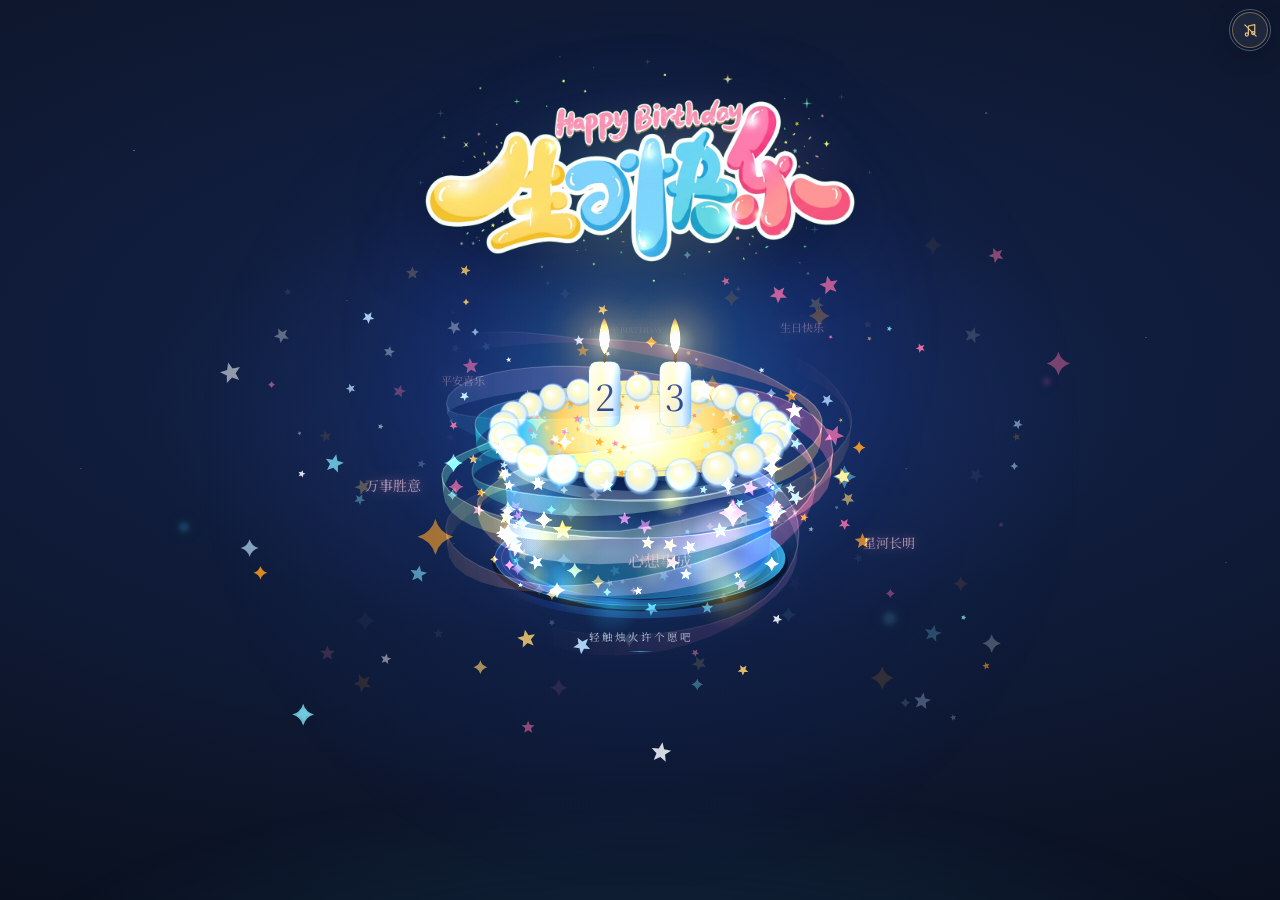
==== commit 2d8aaa6b: "贴纸再放大 10%，贺卡标题紫色调柔 三张贴纸整体随容器放大 10%；「生日快乐」渐变由深蓝→紫→品红 改为深藏蓝→灰紫→豆沙玫瑰，保留多彩但不再抢眼。  Co-Authored-By: Claude" ====
--- a/index.html
+++ b/index.html
@@ -545,7 +545,7 @@
         display: flex;
         align-items: flex-end;
         justify-content: center;
-        height: clamp(106px, 28.6vw, 134px);
+        height: clamp(117px, 31.5vw, 147px);
         margin: 0 auto clamp(11px, 2.8vw, 15px);
       }
       .wish-card .wish-photos img {
@@ -671,9 +671,9 @@
         color: transparent;
         background: linear-gradient(
           100deg,
-          #1d3a8a 0%,
-          #6d28d9 46%,
-          #db2777 100%
+          #243a6b 0%,
+          #4b4f7d 48%,
+          #8f5c77 100%
         );
         -webkit-background-clip: text;
         background-clip: text;
@@ -798,7 +798,7 @@
           font-size: 9px;
         }
         .wish-card .wish-photos {
-          height: clamp(77px, 21vw, 95px);
+          height: clamp(85px, 23.1vw, 105px);
           margin-bottom: 8px;
         }
         .scene--star.is-card .wish-card {
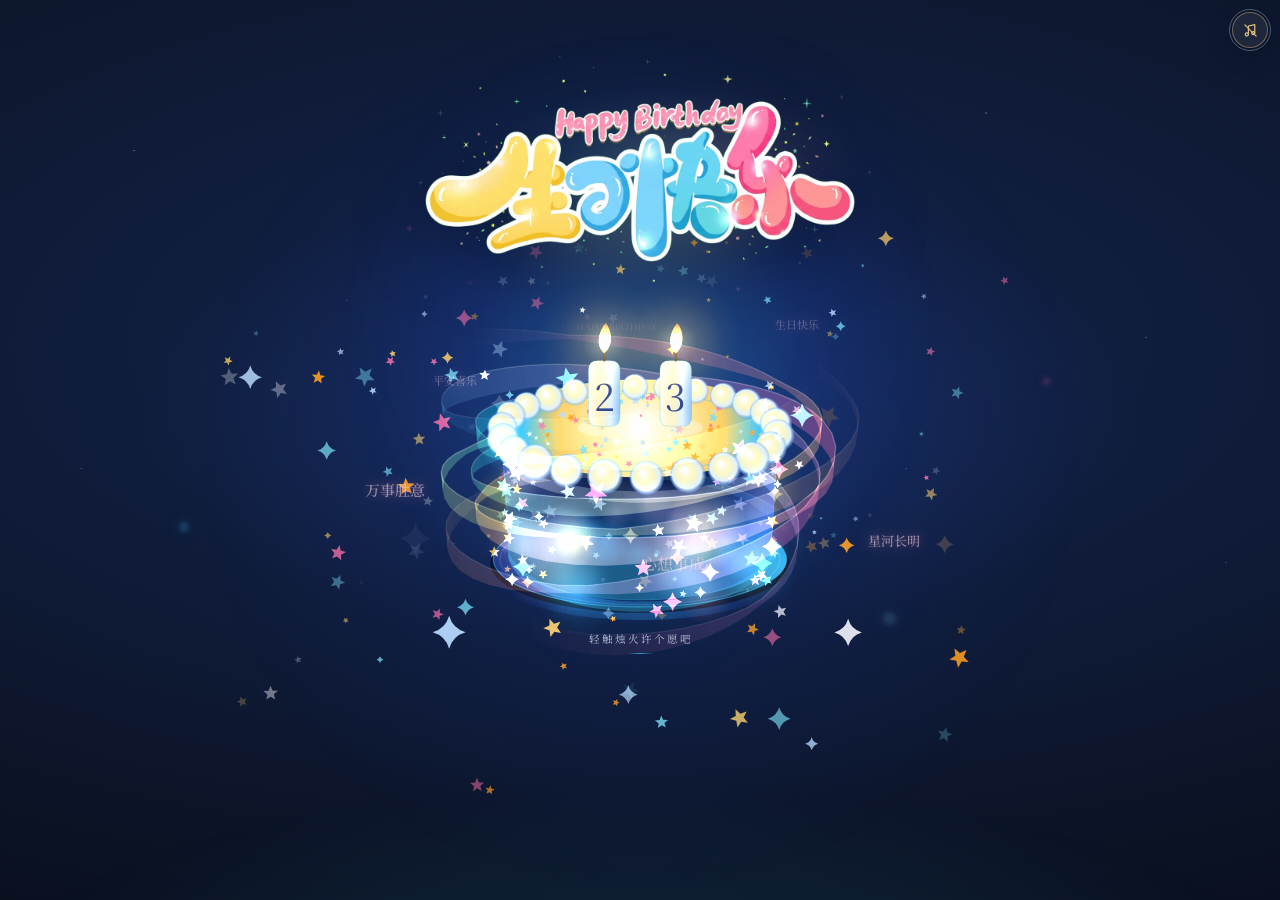
==== commit 40c866ba: "贺卡文字改为清晰优先：标题去渐变、正文加深加粗 「生日快乐」改回石墨蓝实色并去掉彩色渐变；正文由 #3C4A6E 提到 #2E3852、字重 500、字号略增；文字区加一层淡白纱压住彩色底， 日期与小" ====
--- a/index.html
+++ b/index.html
@@ -602,24 +602,30 @@
             rgba(255, 209, 102, 0.9) 0 1.5px,
             transparent 2.2px
           ),
+          /* 文字区蒙一层很淡的白纱，让正文压得住彩色底 */
+          radial-gradient(
+            86% 64% at 50% 60%,
+            rgba(255, 255, 255, 0.66),
+            rgba(255, 255, 255, 0) 74%
+          ),
           radial-gradient(
             120% 90% at 8% -8%,
-            rgba(123, 223, 242, 0.56),
+            rgba(123, 223, 242, 0.46),
             transparent 58%
           ),
           radial-gradient(
             115% 85% at 96% 4%,
-            rgba(255, 112, 166, 0.46),
+            rgba(255, 112, 166, 0.38),
             transparent 55%
           ),
           radial-gradient(
             110% 80% at 0% 78%,
-            rgba(167, 139, 250, 0.32),
+            rgba(167, 139, 250, 0.26),
             transparent 55%
           ),
           radial-gradient(
             135% 100% at 50% 108%,
-            rgba(255, 209, 102, 0.5),
+            rgba(255, 209, 102, 0.42),
             transparent 62%
           ),
           linear-gradient(160deg, #ffffff 0%, #f3faff 48%, #fff6ea 100%),
@@ -632,7 +638,7 @@
           );
         background-clip: padding-box, padding-box, padding-box, padding-box,
           padding-box, padding-box, padding-box, padding-box, padding-box,
-          border-box;
+          padding-box, border-box;
         box-shadow:
           0 26px 62px rgba(3, 10, 30, 0.52),
           0 0 0 1px rgba(255, 255, 255, 0.55) inset,
@@ -657,30 +663,19 @@
       }
 
       .scene--star .wish-eyebrow {
-        color: transparent;
-        background: linear-gradient(
-          90deg,
-          #0089b0 0%,
-          #e8458e 52%,
-          #c98a00 100%
-        );
-        -webkit-background-clip: text;
-        background-clip: text;
-      }
+        color: #4a6a86;
+      }
+      /* 标题不再用彩色渐变，回到干净的石墨蓝，保证清晰 */
       .scene--star .wish-title {
-        color: transparent;
-        background: linear-gradient(
-          100deg,
-          #243a6b 0%,
-          #4b4f7d 48%,
-          #8f5c77 100%
-        );
-        -webkit-background-clip: text;
-        background-clip: text;
-        filter: drop-shadow(0 1px 0 rgba(255, 255, 255, 0.9));
+        color: #22345c;
+        background: none;
+        -webkit-background-clip: border-box;
+        background-clip: border-box;
+        filter: none;
+        text-shadow: 0 1px 0 rgba(255, 255, 255, 0.6);
       }
       .scene--star .wish-date {
-        color: #0369a1;
+        color: #2f5e82;
       }
       .scene--star .wish-rule {
         width: 58px;
@@ -694,7 +689,11 @@
         );
       }
       .scene--star .wish-lines p {
-        color: #3c4a6e;
+        color: #2e3852;
+        font-weight: 500;
+        font-size: clamp(11.2px, 3.05vw, 12.4px);
+        line-height: 1.9;
+        letter-spacing: 0.045em;
       }
 
       /* 贴纸与落款的投影也换成冷色，和星空底更协调 */
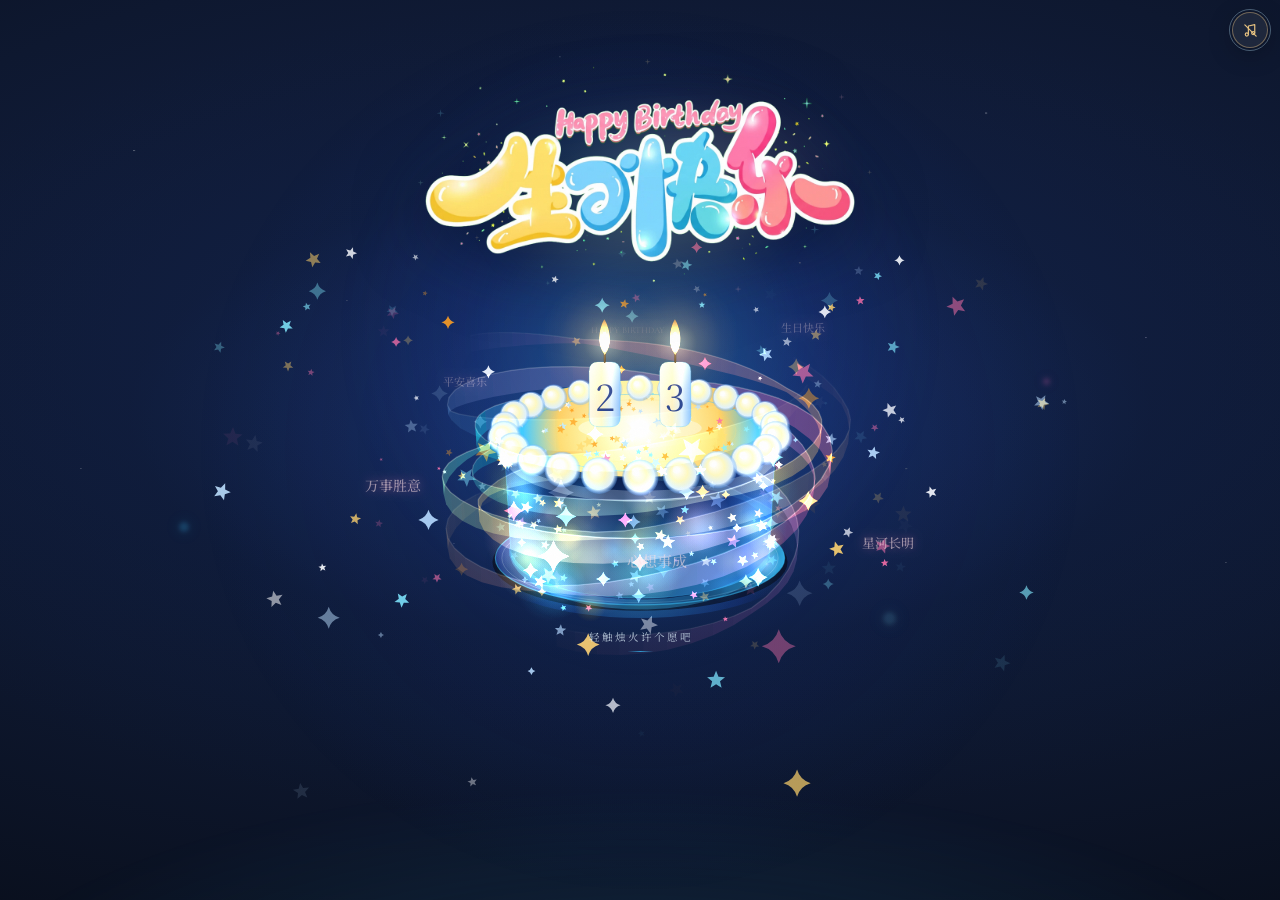
==== commit bcc39ca3: "缓解手机上蛋糕旋转与音乐卡顿 - 高刷屏把画布绘制限制在 60fps（120Hz 屏此前每帧绘制两次） - 小屏画布像素比从 2 降到 1.75，少画约 23% 像素 - 音频预排时间从 0.6s 提" ====
--- a/index.html
+++ b/index.html
@@ -1200,6 +1200,7 @@
         var flash = 0;
         var time = 0;
         var lastT = 0;
+        var lastPaint = 0;
 
         /* ── 场景对象 ────────────────────────────────────────── */
         var bodyStars = [];
@@ -1259,13 +1260,15 @@
         function resize() {
           W = window.innerWidth;
           H = window.innerHeight;
-          DPR = Math.min(window.devicePixelRatio || 1, 2);
+          small = Math.min(W, H) < 430;
+          /* 手机上克制一点分辨率：发光类画面 1.75x 已经很细腻，
+             像素少 ~23%，留给音频和交互更多余量 */
+          DPR = Math.min(window.devicePixelRatio || 1, small ? 1.75 : 2);
           canvas.width = Math.round(W * DPR);
           canvas.height = Math.round(H * DPR);
           canvas.style.width = W + "px";
           canvas.style.height = H + "px";
           ctx.setTransform(DPR, 0, 0, DPR, 0, 0);
-          small = Math.min(W, H) < 430;
           buildScene();
           syncHintHost();
           measureCardTop();
@@ -1554,6 +1557,14 @@
 
         /* ── 主渲染 ──────────────────────────────────────────── */
         function render(now) {
+          /* 高刷屏（90 / 120Hz）上把绘制限制在 60fps：
+             蛋糕本身绘制量不小，省下的 CPU 留给音频调度，避免音乐断音 */
+          if (now - lastPaint < 15.2) {
+            requestAnimationFrame(render);
+            return;
+          }
+          lastPaint = now;
+
           var dt = lastT ? Math.min(0.05, (now - lastT) / 1000) : 0.016;
           lastT = now;
           time += dt;
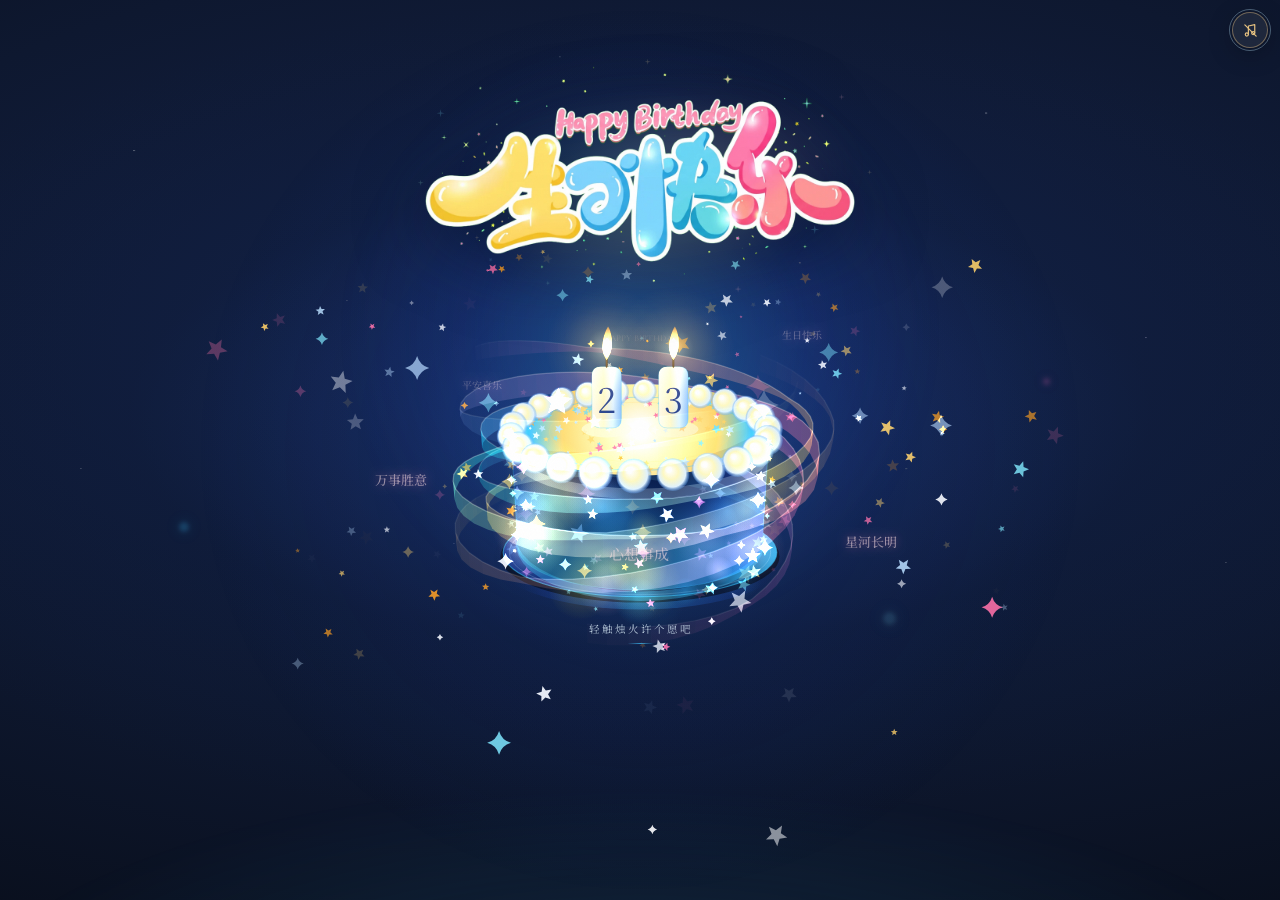
==== commit 27903412: "贺卡正文自动适配：手机上每句话都保持一行 按真实渲染宽度等比微调字号，避免手机字号被放大后 长句把最后一个字挤到下一行；极窄屏放不下时退回平衡换行。  Co-Authored-By: Claude C" ====
--- a/index.html
+++ b/index.html
@@ -694,6 +694,15 @@
         font-size: clamp(11.2px, 3.05vw, 12.4px);
         line-height: 1.9;
         letter-spacing: 0.045em;
+        /* 万一极小屏幕上放不进一行，也让两行长度差不多，
+           而不是把最后一个字单独留在下一行 */
+        text-wrap: balance;
+      }
+      /* 每句话尽量保持一行。手机浏览器字号放大后，原本刚好放下的句子
+         会把最后一个字挤到下一行；脚本会按真实渲染宽度等比缩一点字号，
+         确认放得下之后才加上 is-fitted。 */
+      .wish-lines.is-fitted p {
+        white-space: nowrap;
       }
 
       /* 贴纸与落款的投影也换成冷色，和星空底更协调 */
@@ -2609,6 +2618,109 @@
         });
       })();
 
+      /* 贺卡正文：保证每句话都落在一行里。
+         实测手机上只要浏览器字号被系统 / 浏览器设置放大一点，
+         「想去的地方都顺遂抵达，想做的事情都如愿以偿。」这种长句
+         就会把最后一个字挤到下一行。这里先禁止换行量出整句的真实宽度，
+         再按「可用宽度 / 实际宽度」等比缩小字号，直到每一句都放得下。 */
+      (function () {
+        var wrap = document.querySelector(".wish-lines");
+        if (!wrap) return;
+        var ps = Array.prototype.slice.call(wrap.querySelectorAll("p"));
+        if (!ps.length) return;
+
+        var MIN_CSS = 9.4; // CSS 字号下限，再小就不好读了
+        var MIN_HEIGHT = 17.5; // 渲染行高下限（≈9.2px 字 × 1.9），兼容手机字体缩放
+        var MAX_PASS = 5;
+
+        function textWidth(p) {
+          var range = document.createRange();
+          range.selectNodeContents(p);
+          return range.getBoundingClientRect().width;
+        }
+
+        function reset() {
+          for (var i = 0; i < ps.length; i++) ps[i].style.fontSize = "";
+          wrap.classList.remove("is-fitted");
+        }
+
+        function fit() {
+          reset();
+          /* 临时加上 nowrap，Range 量到的才是整句宽度而不是折行后的块宽 */
+          wrap.classList.add("is-fitted");
+          void wrap.offsetWidth;
+
+          var size = parseFloat(window.getComputedStyle(ps[0]).fontSize) || 0;
+          if (!size) {
+            reset();
+            return;
+          }
+
+          var measured = false;
+          for (var pass = 0; pass < MAX_PASS; pass++) {
+            var ratio = 1;
+            for (var i = 0; i < ps.length; i++) {
+              var avail = ps[i].getBoundingClientRect().width;
+              var need = textWidth(ps[i]);
+              if (need > 0) measured = true;
+              if (avail > 0 && need > avail) {
+                ratio = Math.min(ratio, avail / need);
+              }
+            }
+            if (ratio >= 0.999) break;
+            /* 第一轮多留一点余量，之后只做微调，避免亚像素再挤出换行 */
+            size = size * ratio * (pass === 0 ? 0.985 : 0.997);
+            size = Math.max(4, Math.round(size * 100) / 100);
+            for (var j = 0; j < ps.length; j++) {
+              ps[j].style.fontSize = size + "px";
+            }
+          }
+
+          var height = ps[0].getBoundingClientRect().height;
+          var overflow = !measured;
+          for (var k = 0; k < ps.length; k++) {
+            if (textWidth(ps[k]) > ps[k].getBoundingClientRect().width + 0.5) {
+              overflow = true;
+            }
+          }
+
+          /* 实在放不下（超小屏 + 超大字号）就退回正常换行，
+             宁可折行也不能让字被卡片裁掉 */
+          if (overflow || (size < MIN_CSS && height < MIN_HEIGHT)) {
+            reset();
+          }
+        }
+
+        var timer = 0;
+        function schedule() {
+          window.clearTimeout(timer);
+          timer = window.setTimeout(function () {
+            window.requestAnimationFrame(fit);
+          }, 60);
+        }
+
+        schedule();
+        window.addEventListener("resize", schedule);
+        window.addEventListener("orientationchange", function () {
+          window.setTimeout(schedule, 260);
+        });
+        /* 字体是 swap 加载的：等真正的字形换上之后再量一次 */
+        if (document.fonts) {
+          if (document.fonts.ready) document.fonts.ready.then(schedule);
+          if (document.fonts.addEventListener) {
+            document.fonts.addEventListener("loadingdone", schedule);
+          }
+        }
+        /* 贺卡展开时宽度会从 90% 变成 94%，重新量一次能少缩一点字号 */
+        var scene = document.getElementById("finale");
+        if (scene && window.MutationObserver) {
+          new window.MutationObserver(schedule).observe(scene, {
+            attributes: true,
+            attributeFilter: ["class"],
+          });
+        }
+      })();
+
       /* 生日氛围音乐：默认开启，进页面就尝试播放；
          浏览器自动播放策略拦下时，按钮会显示「待开启」，第一次真实触摸立刻接上 */
       (function () {
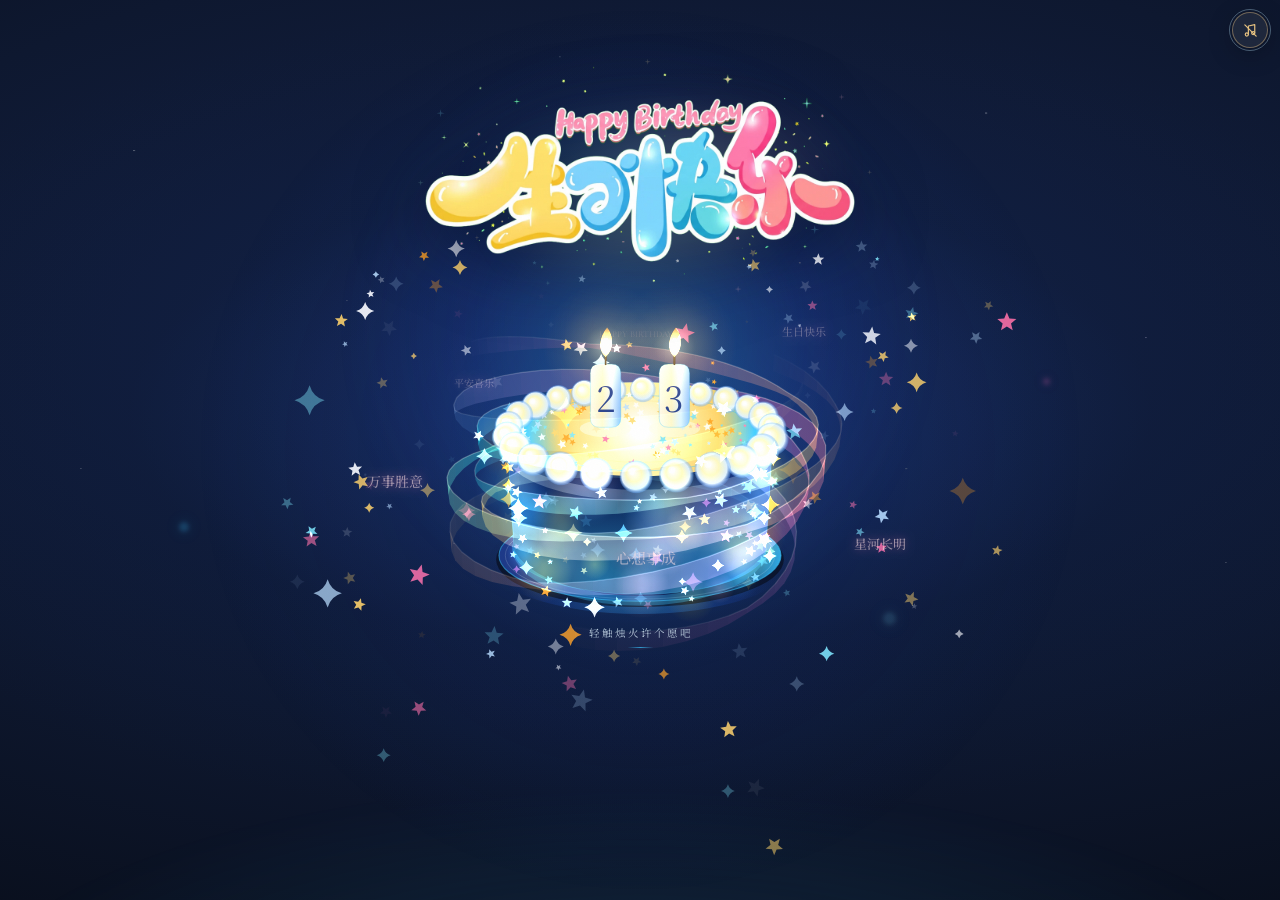
==== commit d4b55ab1: "音乐减负：延迟混响 + 手机轻量合成 + 卡面停止重绘 - 混响从 1.8s 卷积换成四条带阻尼反馈的延迟，音频线程 CPU 约省 37% - 手机自动切轻量合成（拨弦少一个泛音、铃音少一层），整体再" ====
--- a/index.html
+++ b/index.html
@@ -798,6 +798,12 @@
         .star-inner .wish-card {
           bottom: 12px;
         }
+        /* 按钮压在不停重绘的画布上，背景模糊在手机上很贵，改用半透明底色 */
+        .music-toggle {
+          -webkit-backdrop-filter: none;
+          backdrop-filter: none;
+          background: rgba(12, 24, 48, 0.62);
+        }
       }
 
       @media (max-height: 600px) {
@@ -1221,6 +1227,33 @@
         var smoke = [];
         var fireworks = [];
         var candleTips = [];
+        /* 蛋糕上的光斑每帧都要画几十个，用预渲染的小贴图代替
+           每帧新建径向渐变，颜色固定所以只需要每种颜色一张 */
+        var nebulaSprites = {};
+
+        function nebulaSprite(color) {
+          var sprite = nebulaSprites[color];
+          if (sprite) return sprite;
+          var size = 128;
+          sprite = document.createElement("canvas");
+          sprite.width = size;
+          sprite.height = size;
+          var sctx = sprite.getContext("2d");
+          var g = sctx.createRadialGradient(
+            size / 2,
+            size / 2,
+            1,
+            size / 2,
+            size / 2,
+            size / 2,
+          );
+          g.addColorStop(0, "rgba(" + color + ",1)");
+          g.addColorStop(1, "rgba(" + color + ",0)");
+          sctx.fillStyle = g;
+          sctx.fillRect(0, 0, size, size);
+          nebulaSprites[color] = sprite;
+          return sprite;
+        }
 
         var RIBBONS = [
           {
@@ -1574,6 +1607,13 @@
           }
           lastPaint = now;
 
+          /* 贺卡展开后画布已经淡出，整座蛋糕不用再画。
+             这一步能省掉几乎全部绘制开销，把手机 CPU / GPU 让给音频线程 */
+          if (card && cardEase > 0.45 && canvas.classList.contains("is-tucked")) {
+            requestAnimationFrame(render);
+            return;
+          }
+
           var dt = lastT ? Math.min(0.05, (now - lastT) / 1000) : 0.016;
           lastT = now;
           time += dt;
@@ -2154,20 +2194,15 @@
                 : item.tint > 0.28
                   ? palette.nebulaB
                   : palette.nebulaC;
-            var g = ctx.createRadialGradient(
-              item.x,
-              item.y,
-              1,
-              item.x,
-              item.y,
-              item.r,
+            var sprite = nebulaSprite(c);
+            ctx.globalAlpha = item.alpha;
+            ctx.drawImage(
+              sprite,
+              item.x - item.r,
+              item.y - item.r,
+              item.r * 2,
+              item.r * 2,
             );
-            g.addColorStop(0, "rgba(" + c + "," + item.alpha.toFixed(3) + ")");
-            g.addColorStop(1, "rgba(" + c + ",0)");
-            ctx.fillStyle = g;
-            ctx.beginPath();
-            ctx.arc(item.x, item.y, item.r, 0, Math.PI * 2);
-            ctx.fill();
             ctx.restore();
           } else if (item.type === "star") {
             ctx.save();
@@ -2527,7 +2562,13 @@
           moved = 0;
           lastX = e.clientX;
           lastY = e.clientY;
-          canvas.setPointerCapture && canvas.setPointerCapture(e.pointerId);
+          /* 手指很快抬起 / 被系统接管时 pointerId 已经失效，
+             setPointerCapture 会抛错，别让它打断后面的手势 */
+          try {
+            if (canvas.setPointerCapture) {
+              canvas.setPointerCapture(e.pointerId);
+            }
+          } catch (err) {}
         });
 
         canvas.addEventListener("pointermove", function (e) {
@@ -2792,7 +2833,9 @@
 
         toggle.addEventListener("click", function (e) {
           e.stopPropagation();
-          if (on) turnOff();
+          /* 按真实播放状态判断：自动播放被拦下时按钮写着「轻触播放音乐」，
+             这时候点它应该是开始播放，而不是把播放意图关掉 */
+          if (running()) turnOff();
           else turnOn();
         });
 
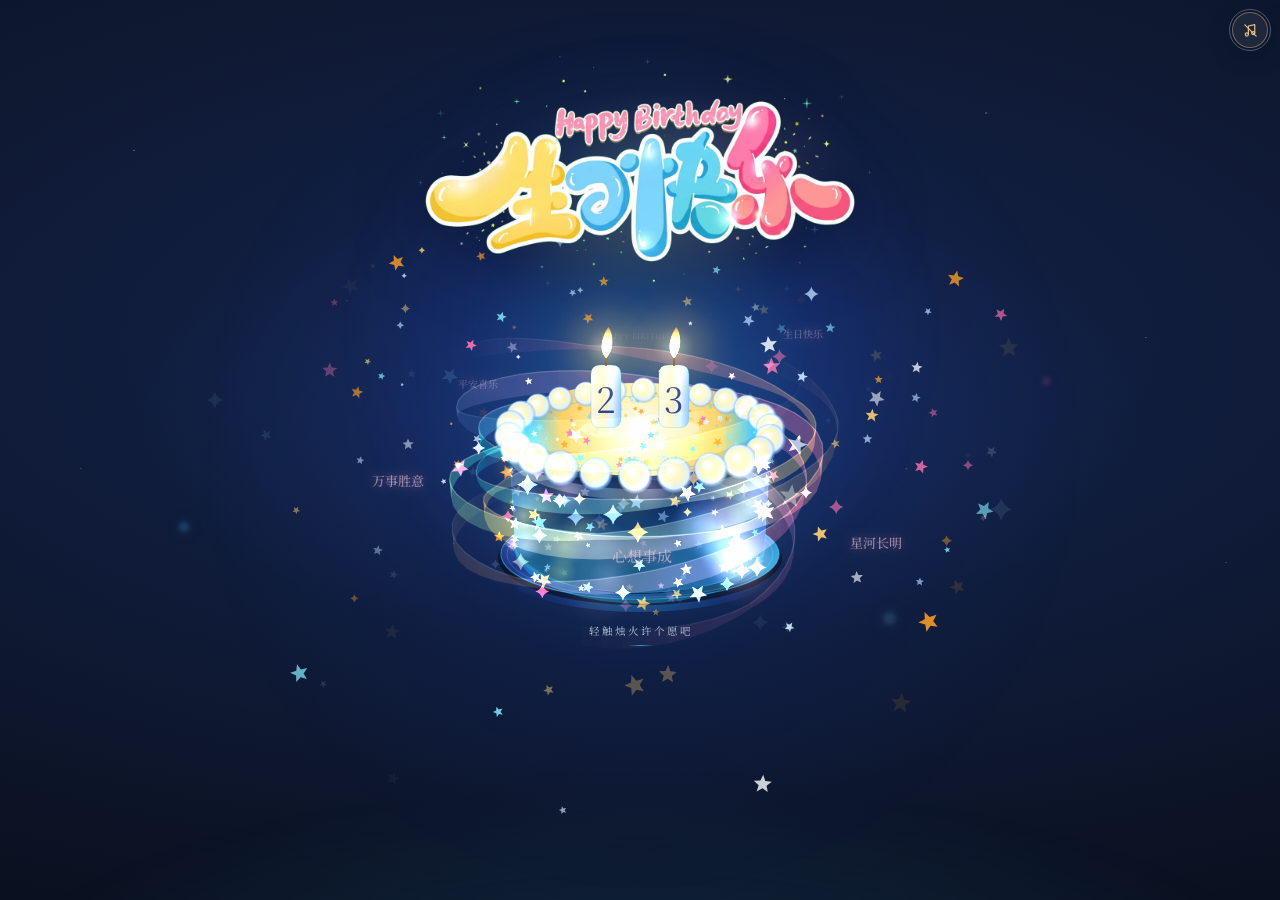
==== commit fa0abbde: "音乐改为预渲染循环音轨，手机端零合成开销 - 用同一套合成器离线渲染 16 小节（42.7s）成 assets/audio/birthday-loop.mp3，   末尾混响尾巴叠回开头，循环处无缝；" ====
--- a/index.html
+++ b/index.html
@@ -2770,6 +2770,8 @@
 
         var music = new window.BirthdayMusic({ volume: 0.55 });
         window.birthdayMusic = music;
+        /* 提前下载并解码循环音轨，等第一次手势解锁时直接开声 */
+        if (music.preload) music.preload();
 
         var on = true; // 用户意图：默认开启
         var userPaused = false; // 手动关掉之后，就不再被触摸自动打开
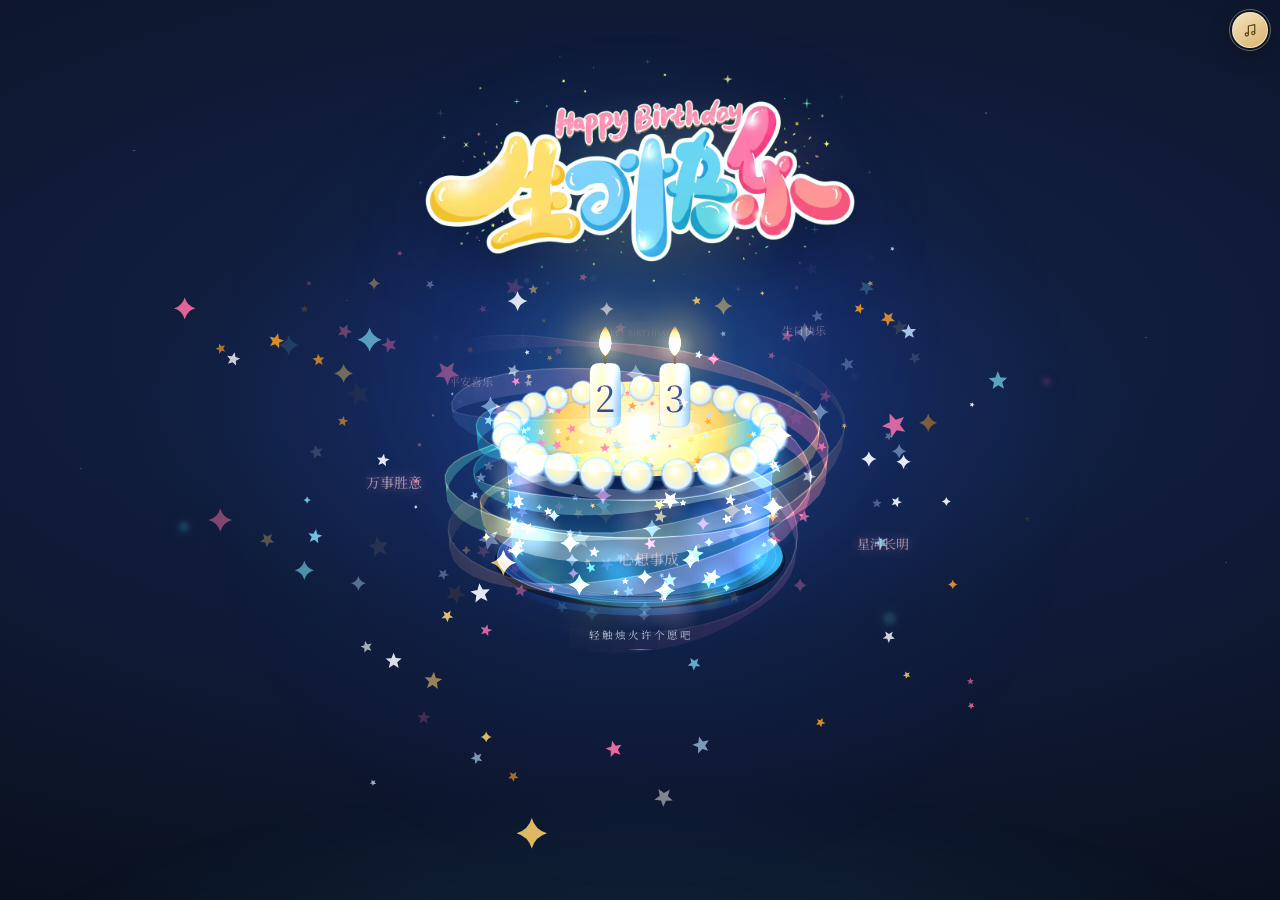
==== commit ddcf2d4e: "优先等音轨就绪再开声；自动播放被拒时不再放弃重试 Co-Authored-By: Claude Code <noreply@anthropic.com>" ====
--- a/index.html
+++ b/index.html
@@ -2805,7 +2805,10 @@
         function attempt() {
           if (!on) return;
           music.start().then(function (ok) {
-            if (!ok) {
+            /* 只有浏览器根本不支持 Web Audio 才放弃；
+               iOS 上 resume() 在没有手势时可能被拒，这里保留“要播放”的意图，
+               下一次手势会再试一次 */
+            if (!ok && !music.supported) {
               on = false;
             } else if (!on) {
               /* 等待解锁的过程中用户点了关闭 */
